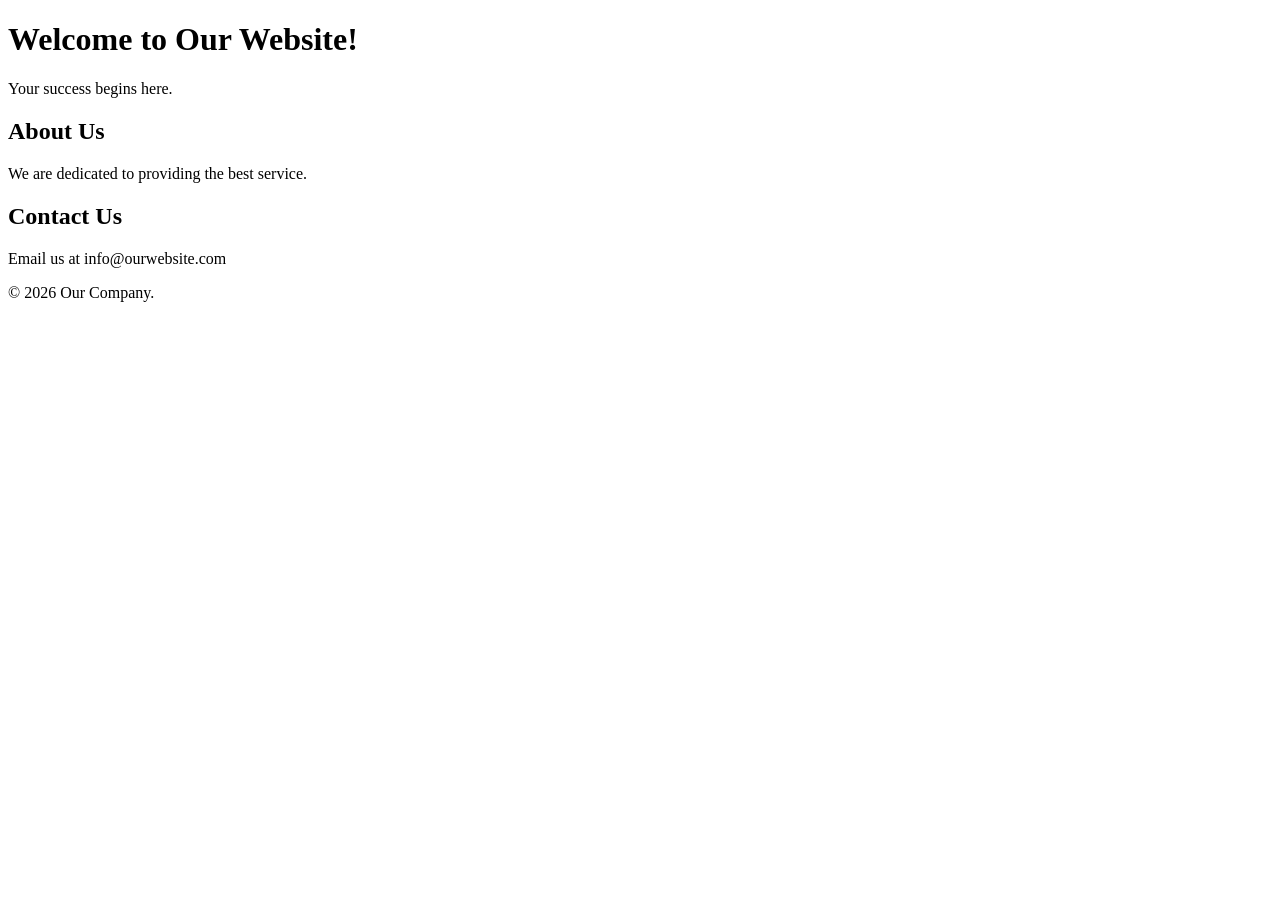
==== index.html @ fb2e0073 "Create index.html for landing page" ====
<!DOCTYPE html>
<html lang="en">
<head>
    <meta charset="UTF-8">
    <meta name="viewport" content="width=device-width, initial-scale=1.0">
    <title>Landing Page</title>
</head>
<body>
    <header>
        <h1>Welcome to Our Website!</h1>
        <p>Your success begins here.</p>
    </header>
    <main>
        <section>
            <h2>About Us</h2>
            <p>We are dedicated to providing the best service.</p>
        </section>
        <section>
            <h2>Contact Us</h2>
            <p>Email us at info@ourwebsite.com</p>
        </section>
    </main>
    <footer>
        <p>&copy; 2026 Our Company.</p>
    </footer>
</body>
</html>
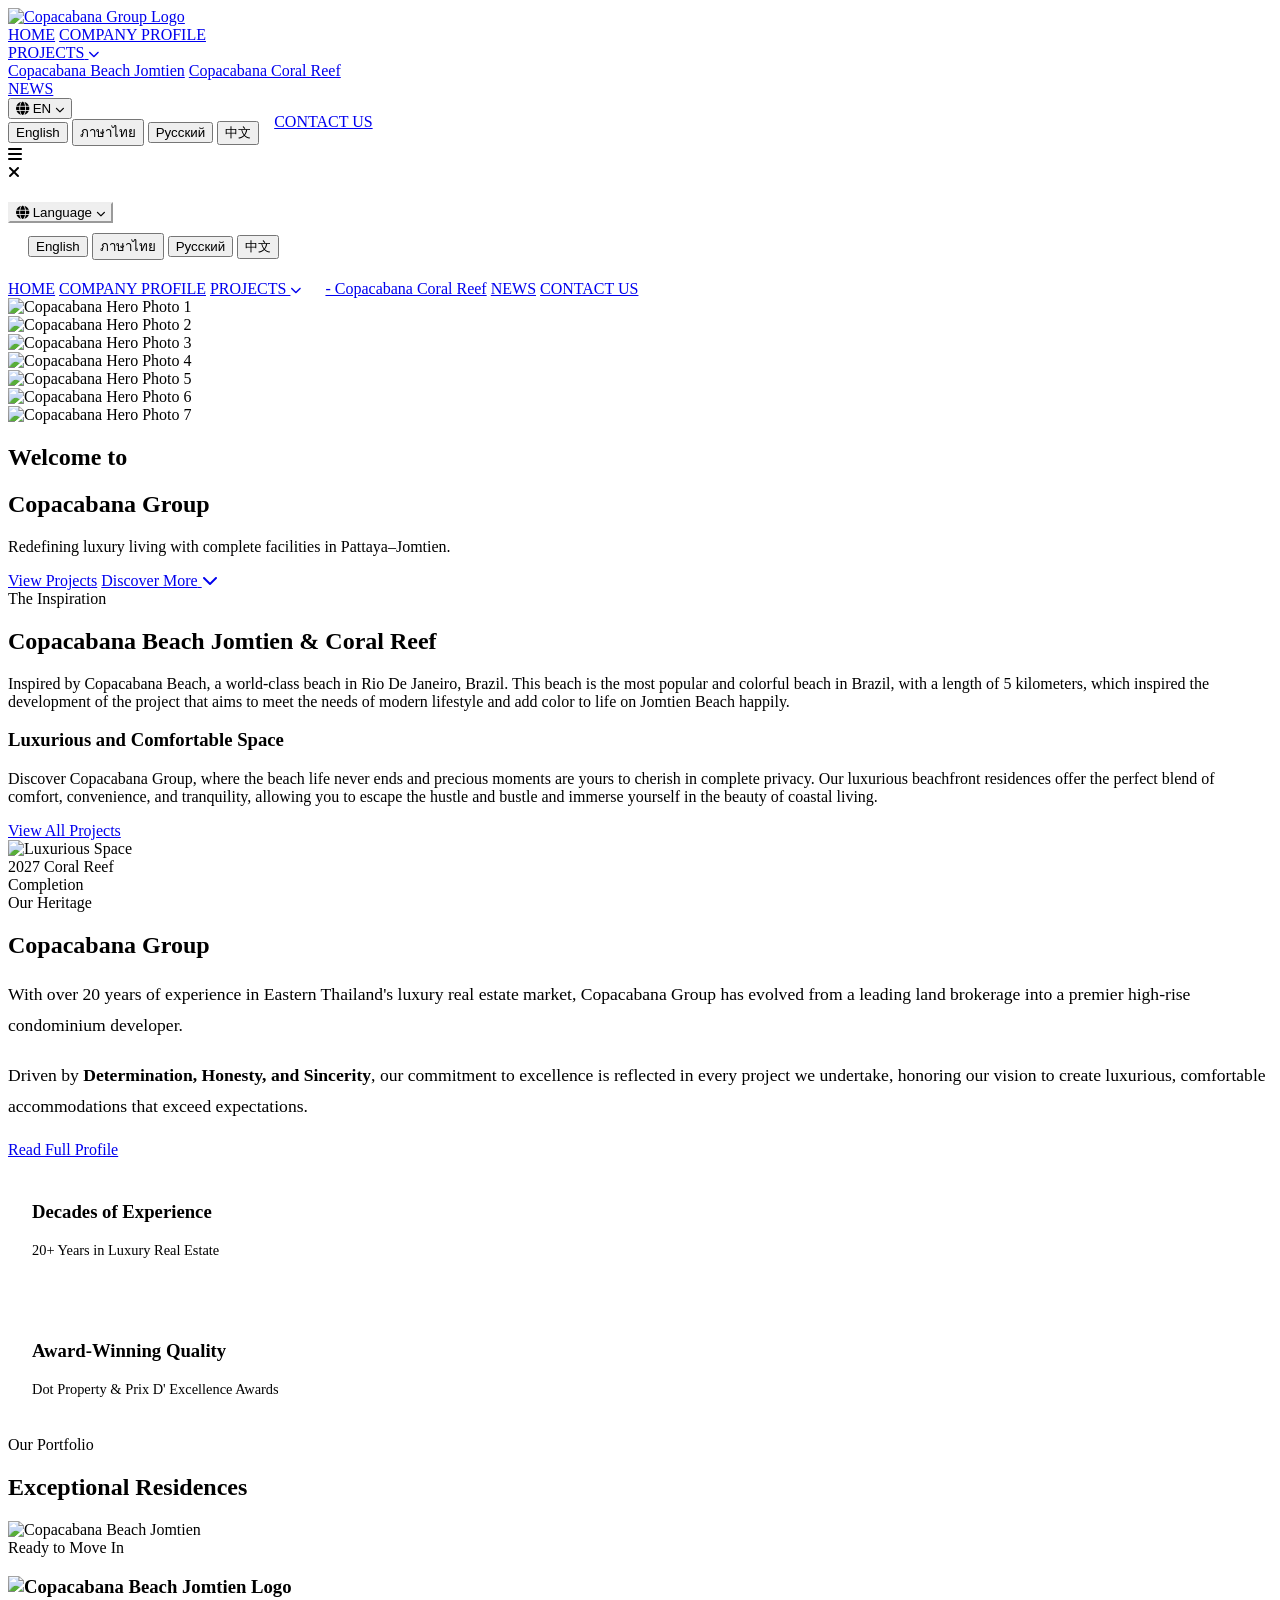
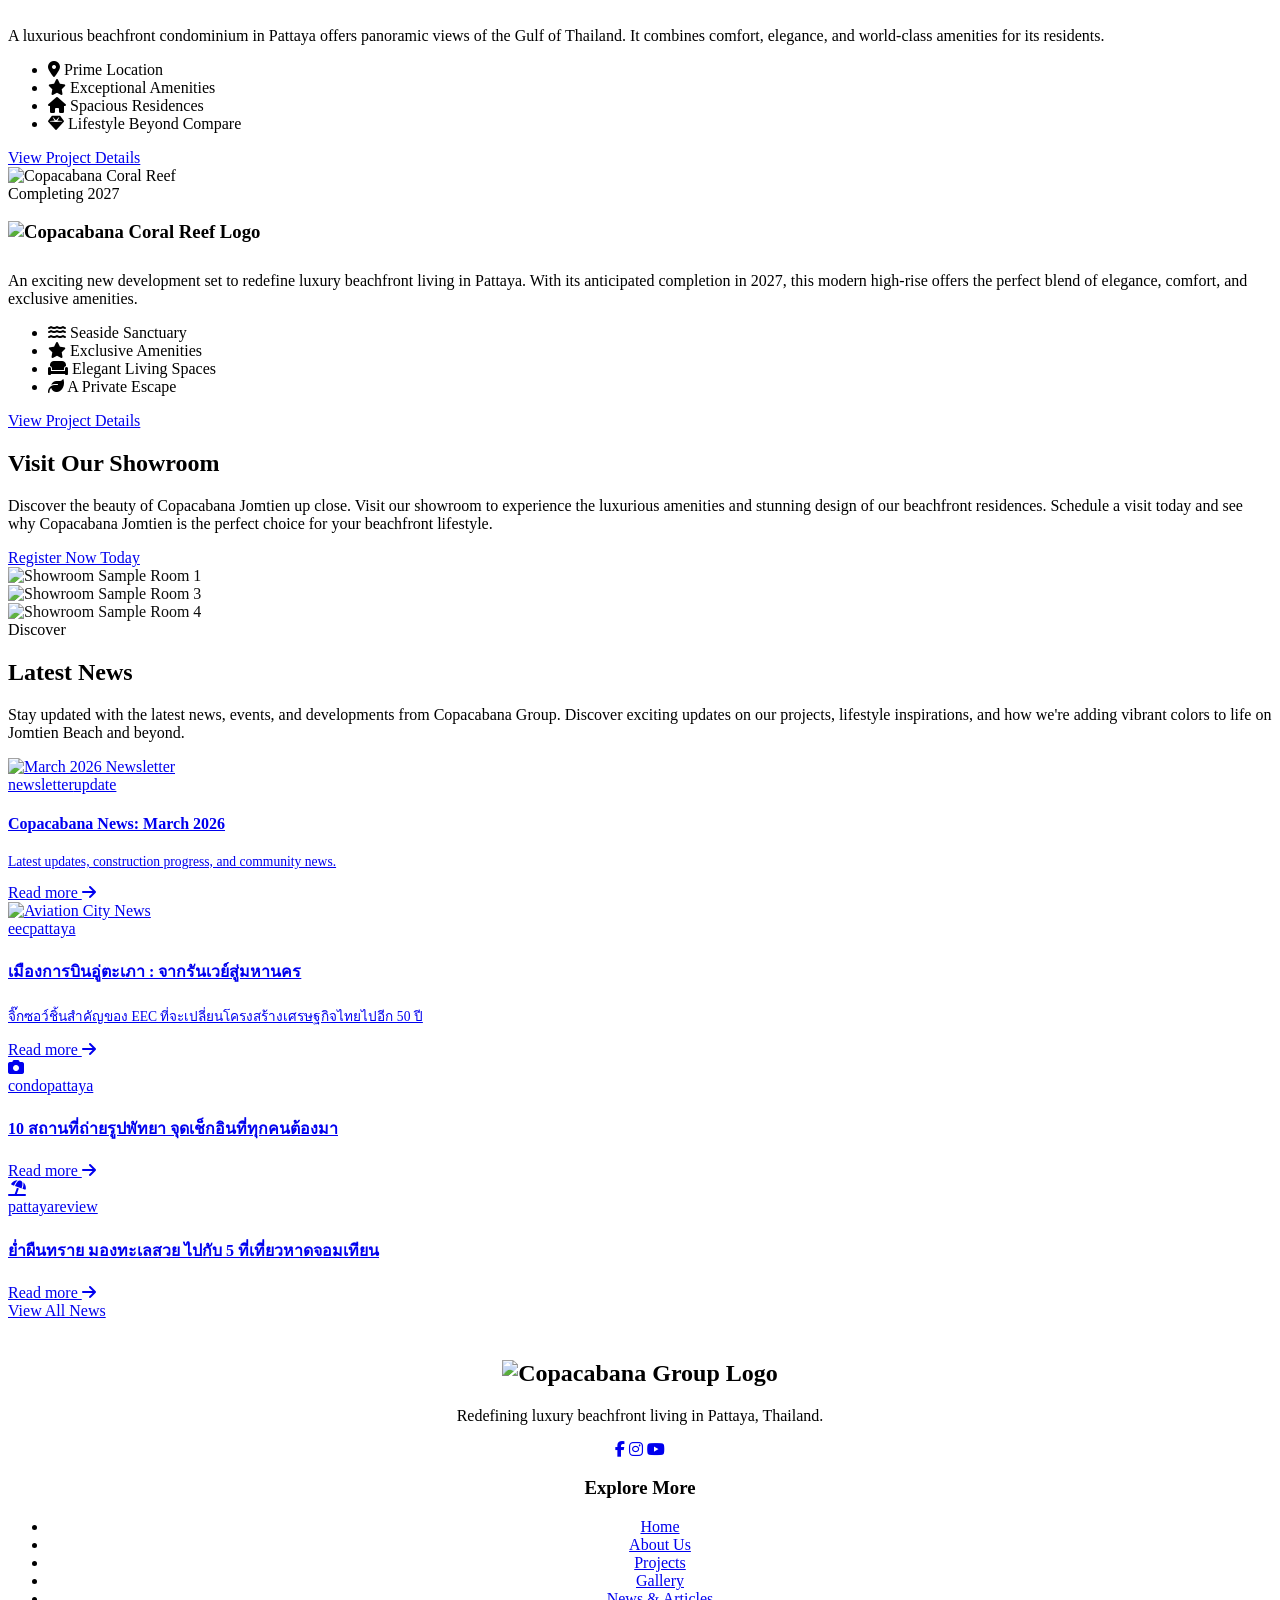
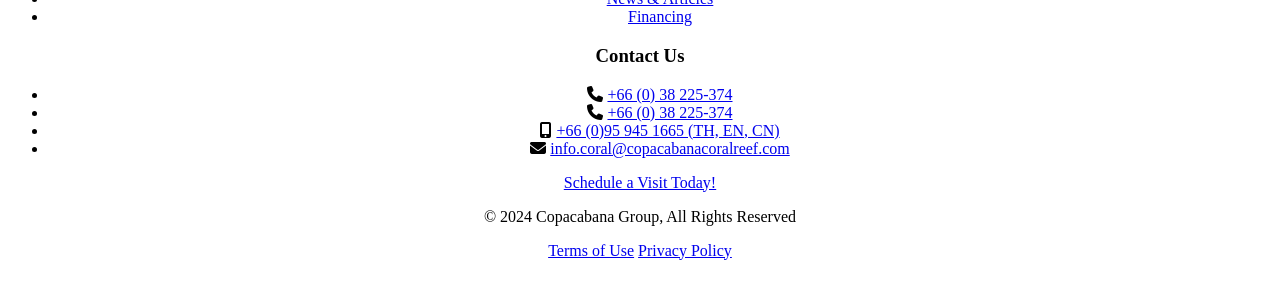
==== commit b7c652f2: "Update index.html" ====
--- a/index.html
+++ b/index.html
@@ -1,27 +1,466 @@
 <!DOCTYPE html>
 <html lang="en">
+
 <head>
     <meta charset="UTF-8">
     <meta name="viewport" content="width=device-width, initial-scale=1.0">
-    <title>Landing Page</title>
+    <title>Welcome to Copacabana Group</title>
+    <meta name="description"
+        content="Welcome to Copacabana Group, the developer behind Copacabana Beach Jomtien & Coral Reef, Pattaya–Jomtien condominiums redefining luxury living with complete facilities.">
+
+    <!-- Google Fonts -->
+    <link rel="preconnect" href="https://fonts.googleapis.com">
+    <link rel="preconnect" href="https://fonts.gstatic.com" crossorigin>
+    <link
+        href="https://fonts.googleapis.com/css2?family=Inter:wght@300;400;500;600&family=Playfair+Display:ital,wght@0,400;0,500;0,600;0,700;1,400&display=swap"
+        rel="stylesheet">
+
+    <!-- Font Awesome for Icons -->
+    <link rel="stylesheet" href="https://cdnjs.cloudflare.com/ajax/libs/font-awesome/6.4.0/css/all.min.css">
+
+    <link rel="stylesheet" href="styles.css">
 </head>
+
 <body>
-    <header>
-        <h1>Welcome to Our Website!</h1>
-        <p>Your success begins here.</p>
-    </header>
-    <main>
-        <section>
-            <h2>About Us</h2>
-            <p>We are dedicated to providing the best service.</p>
-        </section>
-        <section>
-            <h2>Contact Us</h2>
-            <p>Email us at info@ourwebsite.com</p>
-        </section>
-    </main>
-    <footer>
-        <p>&copy; 2026 Our Company.</p>
+
+    <!-- Navigation -->
+    <nav class="navbar" id="navbar">
+        <div class="container nav-container">
+            <a href="index.html" class="logo">
+                <img src="https://i.postimg.cc/pdbFfCwb/226EC476-BACF-4AFF-A104-954B9F9BC2BE.png"
+                    alt="Copacabana Group Logo" style="max-height: 50px;">
+            </a>
+
+            <div class="nav-links" id="nav-links">
+                <a href="#home" class="active" data-i18n="nav_home">HOME</a>
+                <a href="company-profile.html" data-i18n="nav_about">COMPANY PROFILE</a>
+                <div class="dropdown">
+                    <a href="#projects" class="dropbtn"><span data-i18n="nav_projects">PROJECTS</span> <i
+                            class="fas fa-chevron-down" style="font-size: 0.7em;"></i></a>
+                    <div class="dropdown-content">
+                        <a href="#projects">Copacabana Beach Jomtien</a>
+                        <a href="coralreef.html">Copacabana Coral Reef</a>
+                    </div>
+                </div>
+                <a href="#news" data-i18n="nav_news">NEWS</a>
+            </div>
+
+            <div class="nav-actions" style="display: flex; align-items: center; gap: 15px;">
+                <div class="lang-switcher">
+                    <button class="lang-btn" id="lang-btn">
+                        <i class="fas fa-globe"></i> <span id="current-lang">EN</span> <i class="fas fa-chevron-down"
+                            style="font-size: 0.7em;"></i>
+                    </button>
+                    <div class="lang-dropdown" id="lang-dropdown">
+                        <button class="lang-option" data-lang="en">English</button>
+                        <button class="lang-option" data-lang="th">ภาษาไทย</button>
+                        <button class="lang-option" data-lang="ru">Русский</button>
+                        <button class="lang-option" data-lang="zh">中文</button>
+                    </div>
+                </div>
+                <a href="#contact" class="btn btn-outline nav-cta" data-i18n="nav_contact">CONTACT US</a>
+            </div>
+
+            <div class="mobile-menu-btn" id="mobile-menu-btn">
+                <i class="fas fa-bars"></i>
+            </div>
+        </div>
+    </nav>
+
+    <!-- Mobile Menu -->
+    <div class="mobile-nav" id="mobile-nav">
+        <div class="mobile-nav-close" id="mobile-nav-close"><i class="fas fa-times"></i></div>
+        <div class="lang-switcher" style="margin: 20px 0;">
+            <button class="lang-btn" onclick="this.parentElement.classList.toggle('active')"
+                style="color: var(--color-dark); border-color: var(--color-dark);">
+                <i class="fas fa-globe"></i> <span>Language</span> <i class="fas fa-chevron-down"
+                    style="font-size: 0.7em;"></i>
+            </button>
+            <div class="lang-dropdown"
+                style="position: relative; box-shadow: none; margin-top: 10px; padding-left: 20px;">
+                <button class="lang-option" data-lang="en">English</button>
+                <button class="lang-option" data-lang="th">ภาษาไทย</button>
+                <button class="lang-option" data-lang="ru">Русский</button>
+                <button class="lang-option" data-lang="zh">中文</button>
+            </div>
+        </div>
+        <a href="#home" class="mobile-link" data-i18n="nav_home">HOME</a>
+        <a href="company-profile.html" class="mobile-link" data-i18n="nav_about">COMPANY PROFILE</a>
+        <a href="#projects" class="mobile-link">PROJECTS <i class="fas fa-chevron-down"
+                style="font-size: 0.7em;"></i></a>
+        <a href="coralreef.html" class="mobile-link" style="padding-left: 20px; font-size: 1rem;">- Copacabana Coral
+            Reef</a>
+        <a href="#news" class="mobile-link">NEWS</a>
+        <a href="#contact" class="mobile-link text-gold">CONTACT US</a>
+    </div>
+
+    <!-- Hero Section -->
+    <section class="hero" id="home">
+        <div class="hero-bg" id="hero-slider">
+            <div class="hero-slide active">
+                <img src="https://i.postimg.cc/1t8H6HqN/hf_20260126_065917_039a5413_5e3e_4262_a102_73aa17fe1582.jpg"
+                    alt="Copacabana Hero Photo 1">
+            </div>
+            <div class="hero-slide">
+                <img src="https://i.postimg.cc/4drzcHVk/Make_the_building_2k_202601101631_(1).jpg"
+                    alt="Copacabana Hero Photo 2">
+            </div>
+            <div class="hero-slide">
+                <img src="https://i.postimg.cc/vm8wdL5n/hf_20260210_073724_b3d8b1df_11ac_4cb9_b55e_279759fae5fe.jpg"
+                    alt="Copacabana Hero Photo 3">
+            </div>
+            <div class="hero-slide">
+                <img src="https://i.postimg.cc/kMKrcH00/Change_to_the_2k_202512291200.jpg"
+                    alt="Copacabana Hero Photo 4">
+            </div>
+            <div class="hero-slide">
+                <img src="https://i.postimg.cc/DyT9YgFr/Change_to_afternoon_2k_202512291155.jpg"
+                    alt="Copacabana Hero Photo 5">
+            </div>
+            <div class="hero-slide">
+                <img src="https://i.postimg.cc/mr7PhHKR/3363b30c-24f7-4f10-998e-03915113f01b-topaz-sharpen-upscale-2.4x.png"
+                    alt="Copacabana Hero Photo 6">
+            </div>
+            <div class="hero-slide">
+                <img src="https://i.postimg.cc/MTDXm8WF/1595c1f9-80d0-4043-9cec-360d35d9f81d-topaz-upscale-2.3x.png"
+                    alt="Copacabana Hero Photo 7">
+            </div>
+            <div class="hero-overlay"></div>
+        </div>
+        <div class="hero-content">
+            <h2 class="hero-subtitle fade-up" data-i18n="index_hero_welcome">Welcome to</h2>
+            <h1 class="hero-title fade-up delay-1">Copacabana Group</h1>
+            <p class="hero-description fade-up delay-2" data-i18n="index_hero_desc">Redefining luxury living with
+                complete facilities in
+                Pattaya–Jomtien.</p>
+            <div class="hero-actions fade-up delay-3">
+                <a href="#projects" class="btn-primary" data-i18n="index_hero_btn1">View Projects</a>
+                <a href="#about" class="btn-text"><span data-i18n="index_hero_btn2">Discover More</span> <i
+                        class="fas fa-chevron-down"></i></a>
+            </div>
+        </div>
+    </section>
+
+    <!-- About Section -->
+    <section class="about section-padding" id="about">
+        <div class="container">
+            <div class="section-header text-center fade-in">
+                <span class="eyebrow" data-i18n="index_about_eyebrow">The Inspiration</span>
+                <h2 class="section-title" data-i18n="index_about_title">Copacabana Beach Jomtien & Coral Reef</h2>
+                <div class="separator-line"></div>
+                <p class="section-description" data-i18n="index_about_desc">Inspired by Copacabana Beach, a world-class
+                    beach in Rio De Janeiro,
+                    Brazil. This beach is the most popular and colorful beach in Brazil, with a length of 5 kilometers,
+                    which inspired the development of the project that aims to meet the needs of modern lifestyle and
+                    add color to life on Jomtien Beach happily.</p>
+            </div>
+
+            <div class="about-grid">
+                <div class="about-text-content fade-right">
+                    <h3 class="about-heading" data-i18n="index_about_heading">Luxurious and Comfortable Space</h3>
+                    <p data-i18n="index_about_body">Discover Copacabana Group, where the beach life never ends and
+                        precious moments are yours to
+                        cherish in complete privacy. Our luxurious beachfront residences offer the perfect blend of
+                        comfort, convenience, and tranquility, allowing you to escape the hustle and bustle and immerse
+                        yourself in the beauty of coastal living.</p>
+                    <a href="https://copacabanagroup.com/projects" class="btn-outline dark mt-4"
+                        data-i18n="index_about_btn">View All Projects</a>
+                </div>
+                <div class="about-image-wrapper fade-left">
+                    <div class="about-image">
+                        <img src="https://i.postimg.cc/nVSzxspQ/Copy_of_DJI_0267.jpg" alt="Luxurious Space">
+                        <div class="experience-badge">
+                            <span class="number">2027</span>
+                            <span class="text">Coral Reef<br>Completion</span>
+                        </div>
+                    </div>
+                </div>
+            </div>
+        </div>
+    </section>
+
+    <!-- Company Profile Section (Summary) -->
+    <section class="company-profile section-padding bg-light" id="company">
+        <div class="container">
+            <div class="section-header text-center fade-in">
+                <span class="eyebrow" data-i18n="index_company_eyebrow">Our Heritage</span>
+                <h2 class="section-title" data-i18n="index_company_title">Copacabana Group</h2>
+                <div class="separator-line"></div>
+            </div>
+
+            <div class="split-section mt-6 fade-up">
+                <div class="company-text-content">
+                    <p class="text-grey mb-4" style="font-size: 1.1rem; line-height: 1.8;" data-i18n="index_company_p1">
+                        With over 20 years of experience in Eastern Thailand's luxury real estate market, Copacabana
+                        Group has evolved from a leading land brokerage into a premier high-rise condominium developer.
+                    </p>
+                    <p class="text-grey mb-4" style="font-size: 1.1rem; line-height: 1.8;" data-i18n="index_company_p2">
+                        Driven by <strong>Determination, Honesty, and Sincerity</strong>, our commitment to excellence
+                        is reflected in every project we undertake, honoring our vision to create luxurious, comfortable
+                        accommodations that exceed expectations.
+                    </p>
+                    <a href="company-profile.html" class="btn btn-outline" data-i18n="index_company_btn">Read Full
+                        Profile</a>
+                </div>
+                <div class="company-stats text-center">
+                    <div class="profile-grid" style="grid-template-columns: 1fr; gap: 1rem;">
+                        <div class="profile-card" style="padding: 1.5rem;">
+                            <h3 class="mb-2" data-i18n="index_company_stat1_title">Decades of Experience</h3>
+                            <p class="text-grey mb-0" style="font-size: 0.9rem;" data-i18n="index_company_stat1_desc">
+                                20+ Years in Luxury Real Estate</p>
+                        </div>
+                        <div class="profile-card" style="padding: 1.5rem;">
+                            <h3 class="mb-2" data-i18n="index_company_stat2_title">Award-Winning Quality</h3>
+                            <p class="text-grey mb-0" style="font-size: 0.9rem;" data-i18n="index_company_stat2_desc">
+                                Dot Property & Prix D' Excellence
+                                Awards</p>
+                        </div>
+                    </div>
+                </div>
+            </div>
+        </div>
+    </section>
+
+    <!-- Projects Section -->
+    <section class="projects section-padding" id="projects">
+        <div class="container">
+            <div class="section-header fade-in">
+                <span class="eyebrow" data-i18n="index_projects_eyebrow">Our Portfolio</span>
+                <h2 class="section-title" data-i18n="index_projects_title">Exceptional Residences</h2>
+                <div class="separator-line-left"></div>
+            </div>
+
+            <!-- Project 1 -->
+            <div class="project-card reverse fade-up">
+                <div class="project-image">
+                    <img src="https://i.postimg.cc/9QpJpXMW/Copy_of_DSC09069-HDR_copy.jpg"
+                        alt="Copacabana Beach Jomtien">
+                </div>
+                <div class="project-info">
+                    <span class="project-tag" data-i18n="index_p1_tag">Ready to Move In</span>
+                    <h3 class="project-title"><img src="https://i.postimg.cc/m27dPyW1/e9d920df009b1991.png"
+                            alt="Copacabana Beach Jomtien Logo" style="max-height: 50px; margin-bottom: 10px;"></h3>
+                    <p class="project-desc" data-i18n="index_p1_desc">A luxurious beachfront condominium in Pattaya
+                        offers panoramic views of the
+                        Gulf of Thailand. It combines comfort, elegance, and world-class amenities for its residents.
+                    </p>
+                    <ul class="project-features">
+                        <li><i class="fas fa-map-marker-alt"></i> <span data-i18n="feature_location">Prime
+                                Location</span></li>
+                        <li><i class="fas fa-star"></i> <span data-i18n="feature_amenities">Exceptional Amenities</span>
+                        </li>
+                        <li><i class="fas fa-home"></i> <span data-i18n="feature_space">Spacious Residences</span></li>
+                        <li><i class="fas fa-gem"></i> <span data-i18n="feature_lifestyle">Lifestyle Beyond
+                                Compare</span></li>
+                    </ul>
+                    <div class="project-actions">
+                        <a href="https://copacabanagroup.com/projects/copacabana-jomtien/" class="btn-primary"
+                            data-i18n="btn_view_project">View
+                            Project Details</a>
+                    </div>
+                </div>
+            </div>
+
+            <!-- Project 2 -->
+            <div class="project-card fade-up mt-8">
+                <div class="project-image">
+                    <img src="https://i.postimg.cc/DyT9YgFr/Change_to_afternoon_2k_202512291155.jpg"
+                        alt="Copacabana Coral Reef">
+                </div>
+                <div class="project-info">
+                    <span class="project-tag" data-i18n="index_p2_tag">Completing 2027</span>
+                    <h3 class="project-title"><img src="https://i.postimg.cc/R01ZKZrv/new_logo_copa2.png"
+                            alt="Copacabana Coral Reef Logo" style="max-height: 50px; margin-bottom: 10px;"></h3>
+                    <p class="project-desc" data-i18n="index_p2_desc">An exciting new development set to redefine luxury
+                        beachfront living in
+                        Pattaya. With its anticipated completion in 2027, this modern high-rise offers the perfect blend
+                        of elegance, comfort, and exclusive amenities.</p>
+                    <ul class="project-features">
+                        <li><i class="fas fa-water"></i> <span data-i18n="feature_seaside">Seaside Sanctuary</span></li>
+                        <li><i class="fas fa-star"></i> <span data-i18n="feature_exclusive">Exclusive Amenities</span>
+                        </li>
+                        <li><i class="fas fa-couch"></i> <span data-i18n="feature_elegant">Elegant Living Spaces</span>
+                        </li>
+                        <li><i class="fas fa-leaf"></i> <span data-i18n="feature_escape">A Private Escape</span></li>
+                    </ul>
+                    <div class="project-actions">
+                        <a href="https://copacabanagroup.com/projects/copacabana-coralreef/" class="btn-primary"
+                            data-i18n="btn_view_project">View
+                            Project Details</a>
+                    </div>
+                </div>
+            </div>
+        </div>
+    </section>
+
+    <!-- Visit Showroom -->
+    <section class="showroom section-padding">
+        <div class="showroom-bg">
+            <div class="showroom-overlay"></div>
+        </div>
+        <div class="container relative z-10 text-center">
+            <div class="showroom-content fade-up">
+                <h2 class="section-title text-white" data-i18n="index_showroom_title">Visit Our Showroom</h2>
+                <p class="showroom-desc text-white" data-i18n="index_showroom_desc">Discover the beauty of Copacabana
+                    Jomtien up close. Visit our
+                    showroom to experience the luxurious amenities and stunning design of our beachfront residences.
+                    Schedule a visit today and see why Copacabana Jomtien is the perfect choice for your beachfront
+                    lifestyle.</p>
+                <a href="https://copacabanagroup.com/register-now/" class="btn-primary white mt-4"
+                    data-i18n="btn_register_today">Register Now
+                    Today</a>
+            </div>
+
+            <div class="gallery-grid mt-8" style="opacity: 0.95;">
+                <div class="gallery-item fade-up text-left">
+                    <img src="https://i.postimg.cc/4yXDbpJx/IMG_1993.jpg" alt="Showroom Sample Room 1">
+                </div>
+                <div class="gallery-item fade-up delay-1 text-left">
+                    <img src="https://i.postimg.cc/1XPQCLKP/DSC09622_(1).jpg" alt="Showroom Sample Room 3">
+                </div>
+                <div class="gallery-item fade-up delay-2 text-left">
+                    <img src="https://i.postimg.cc/0jBQjKpN/Copy_of_DSC00029_(2).jpg" alt="Showroom Sample Room 4">
+                </div>
+            </div>
+        </div>
+    </section>
+
+    <!-- News Section -->
+    <section class="news section-padding" id="news">
+        <div class="container">
+            <div class="section-header text-center fade-in">
+                <span class="eyebrow" data-i18n="index_news_eyebrow">Discover</span>
+                <h2 class="section-title" data-i18n="index_news_title">Latest News</h2>
+                <div class="separator-line"></div>
+                <p class="section-description" data-i18n="index_news_desc">Stay updated with the latest news, events,
+                    and developments from
+                    Copacabana Group. Discover exciting updates on our projects, lifestyle inspirations, and how we're
+                    adding vibrant colors to life on Jomtien Beach and beyond.</p>
+            </div>
+
+            <div class="news-grid">
+                <!-- News 1 (Latest Newsletter) -->
+                <a href="https://thbho.github.io/CopaNewsMar26.html" class="news-card fade-up">
+                    <div class="news-image">
+                        <img src="https://i.postimg.cc/rsChf7zs/2.png" alt="March 2026 Newsletter">
+                    </div>
+                    <div class="news-content">
+                        <div class="news-tags"><span>newsletter</span><span>update</span></div>
+                        <h4 class="news-title">Copacabana News: March 2026</h4>
+                        <p class="text-grey mb-2" style="font-size: 0.85rem">Latest updates, construction progress, and
+                            community news.</p>
+                        <span class="read-more">Read more <i class="fas fa-arrow-right"></i></span>
+                    </div>
+                </a>
+
+                <!-- News 2 (Aviation City) -->
+                <a href="https://thbho.github.io/UTPCity.html" class="news-card fade-up delay-1">
+                    <div class="news-image">
+                        <img src="https://i.postimg.cc/90VvcZKj/Screenshot_2568-08-06_at_13.23.57-topaz-sharpen-upscale-1.5x-crop.jpg"
+                            alt="Aviation City News">
+                    </div>
+                    <div class="news-content">
+                        <div class="news-tags"><span>eec</span><span>pattaya</span></div>
+                        <h4 class="news-title">เมืองการบินอู่ตะเภา : จากรันเวย์สู่มหานคร</h4>
+                        <p class="text-grey mb-2" style="font-size: 0.85rem">จิ๊กซอว์ชิ้นสำคัญของ EEC
+                            ที่จะเปลี่ยนโครงสร้างเศรษฐกิจไทยไปอีก 50 ปี</p>
+                        <span class="read-more">Read more <i class="fas fa-arrow-right"></i></span>
+                    </div>
+                </a>
+
+                <!-- News 3 -->
+                <a href="https://copacabanagroup.com/en/pattaya-photo-spots-lifestyle-check-in/"
+                    class="news-card fade-up delay-2">
+                    <div class="news-image-placeholder"><i class="fas fa-camera"></i></div>
+                    <div class="news-content">
+                        <div class="news-tags"><span>condo</span><span>pattaya</span></div>
+                        <h4 class="news-title">10 สถานที่ถ่ายรูปพัทยา จุดเช็กอินที่ทุกคนต้องมา</h4>
+                        <span class="read-more">Read more <i class="fas fa-arrow-right"></i></span>
+                    </div>
+                </a>
+
+                <!-- News 4 -->
+                <a href="https://copacabanagroup.com/en/5-jomtien-beach-attractions-lifestyle-living/"
+                    class="news-card fade-up delay-3">
+                    <div class="news-image-placeholder"><i class="fas fa-umbrella-beach"></i></div>
+                    <div class="news-content">
+                        <div class="news-tags"><span>pattaya</span><span>review</span></div>
+                        <h4 class="news-title">ย่ำผืนทราย มองทะเลสวย ไปกับ 5 ที่เที่ยวหาดจอมเทียน</h4>
+                        <span class="read-more">Read more <i class="fas fa-arrow-right"></i></span>
+                    </div>
+                </a>
+            </div>
+
+            <div class="text-center mt-6 fade-up">
+                <a href="https://copacabanagroup.com/news-articles/" class="btn-outline dark"
+                    data-i18n="btn_all_news">View All News</a>
+            </div>
+        </div>
+    </section>
+
+    <!-- Footer -->
+    <footer class="footer" id="contact">
+        <div class="container">
+            <div class="footer-grid">
+                <div class="footer-brand">
+                    <h2 class="logo text-white"><img
+                            src="https://i.postimg.cc/pdbFfCwb/226EC476-BACF-4AFF-A104-954B9F9BC2BE.png"
+                            alt="Copacabana Group Logo" style="max-height: 60px;"></h2>
+                    <p class="mt-4" data-i18n="footer_brand_desc">Redefining luxury beachfront living in Pattaya,
+                        Thailand.</p>
+                    <div class="social-links mt-4">
+                        <a href="#"><i class="fab fa-facebook-f"></i></a>
+                        <a href="#"><i class="fab fa-instagram"></i></a>
+                        <a href="#"><i class="fab fa-youtube"></i></a>
+                    </div>
+                </div>
+
+                <div class="footer-links">
+                    <h3 data-i18n="footer_explore">Explore More</h3>
+                    <ul>
+                        <li><a href="https://copacabanagroup.com/en/" data-i18n="footer_home">Home</a></li>
+                        <li><a href="https://copacabanagroup.com/en/about-us/" data-i18n="footer_about">About Us</a>
+                        </li>
+                        <li><a href="https://copacabanagroup.com/en/projects/" data-i18n="footer_projects">Projects</a>
+                        </li>
+                        <li><a href="https://copacabanagroup.com/en/?page_id=241" data-i18n="footer_gallery">Gallery</a>
+                        </li>
+                        <li><a href="https://copacabanagroup.com/en/news-articles/" data-i18n="footer_news">News &
+                                Articles</a></li>
+                        <li><a href="https://copacabanagroup.com/en/financing/"
+                                data-i18n="footer_financing">Financing</a></li>
+                    </ul>
+                </div>
+
+                <div class="footer-contact">
+                    <h3 data-i18n="footer_contact">Contact Us</h3>
+                    <ul>
+                        <li><i class="fas fa-phone"></i> <a href="tel:+6638225374">+66 (0) 38 225-374</a></li>
+                        <li><i class="fas fa-phone"></i> <a href="tel:+6638225374">+66 (0) 38 225-374</a></li>
+                        <li><i class="fas fa-mobile-alt"></i> <a href="tel:+66959451665">+66 (0)95 945 1665 (TH, EN,
+                                CN)</a></li>
+                        <li><i class="fas fa-envelope"></i> <a
+                                href="mailto:info.coral@copacabanacoralreef.com">info.coral@copacabanacoralreef.com</a>
+                        </li>
+                    </ul>
+                    <a href="https://copacabanagroup.com/register-now" class="btn-outline mt-4"
+                        data-i18n="footer_btn_visit">Schedule a Visit
+                        Today!</a>
+                </div>
+            </div>
+
+            <div class="footer-bottom">
+                <p>&copy; 2024 Copacabana Group, All Rights Reserved</p>
+                <div class="footer-legal">
+                    <a href="https://copacabanagroup.com/terms-condition/" data-i18n="footer_terms">Terms of Use</a>
+                    <a href="https://copacabanagroup.com/terms-condition/" data-i18n="footer_privacy">Privacy Policy</a>
+                </div>
+            </div>
+        </div>
     </footer>
+
+    <script src="translations.js"></script>
+    <script src="script.js"></script>
 </body>
-</html>+
+</html>
--- a/styles.css
+++ b/styles.css
@@ -0,0 +1,34 @@
+.landing-page {
+    background-color: #f4f4f4;
+    color: #333;
+    font-family: 'Arial', sans-serif;
+    padding: 20px;
+}
+
+.header {
+    text-align: center;
+    padding: 50px 0;
+}
+
+.header h1 {
+    font-size: 2.5em;
+    margin: 0;
+}
+
+.button {
+    background-color: #008cba;
+    color: white;
+    border: none;
+    padding: 15px 30px;
+    text-align: center;
+    text-decoration: none;
+    display: inline-block;
+    font-size: 16px;
+    margin: 4px 2px;
+    cursor: pointer;
+}
+
+.footer {
+    text-align: center;
+    padding: 20px 0;
+}
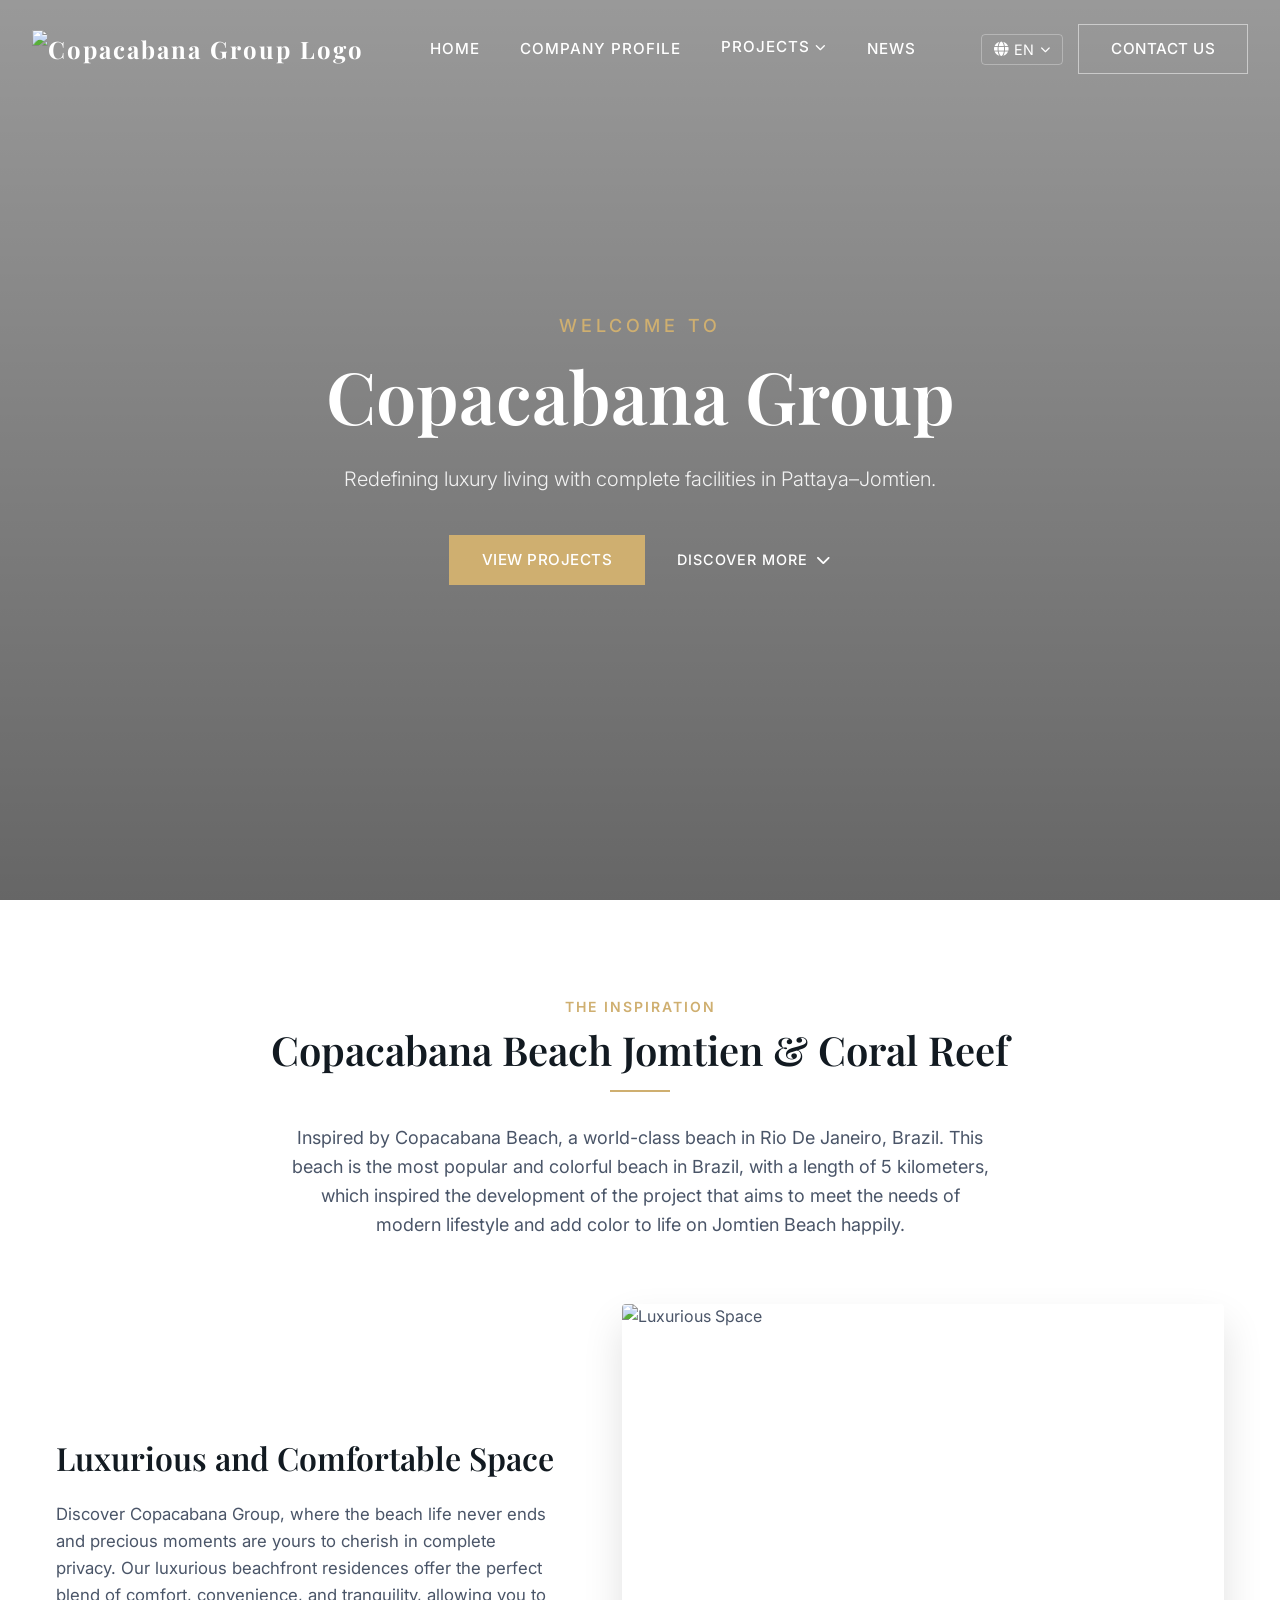
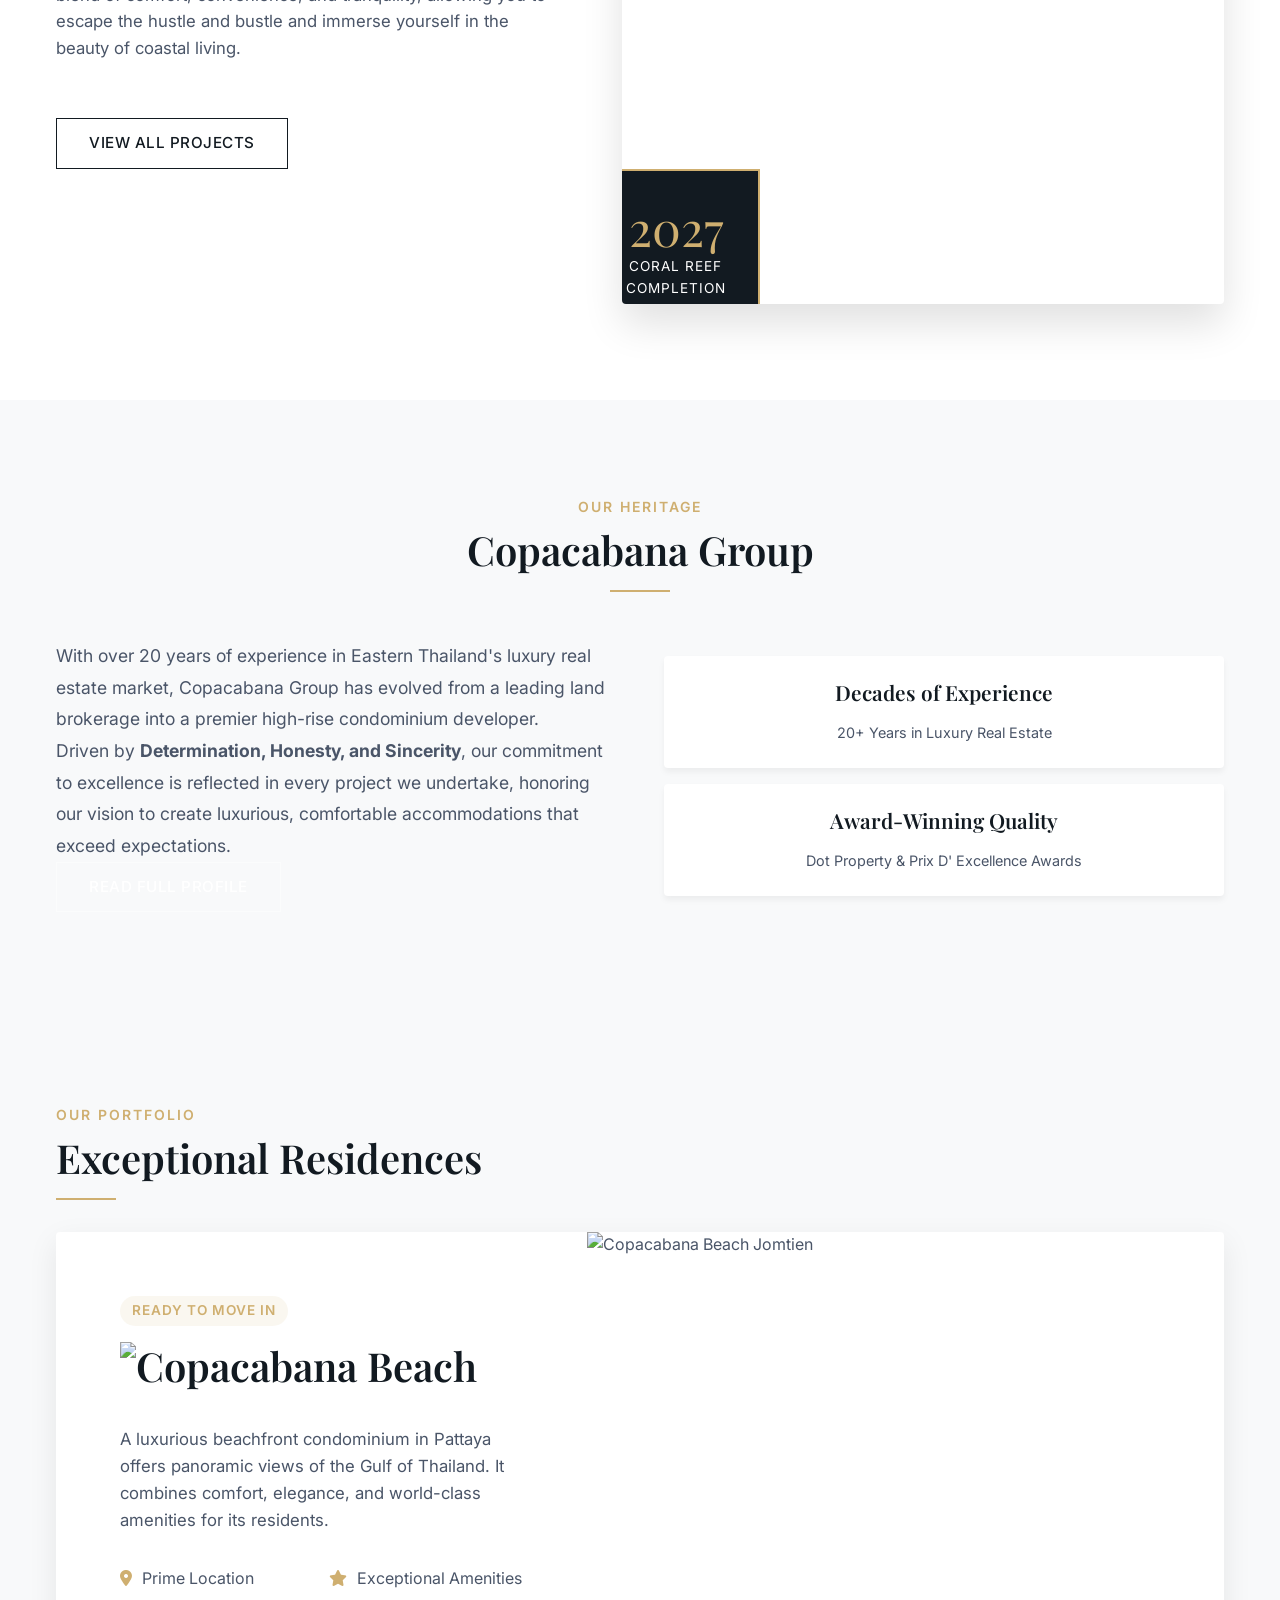
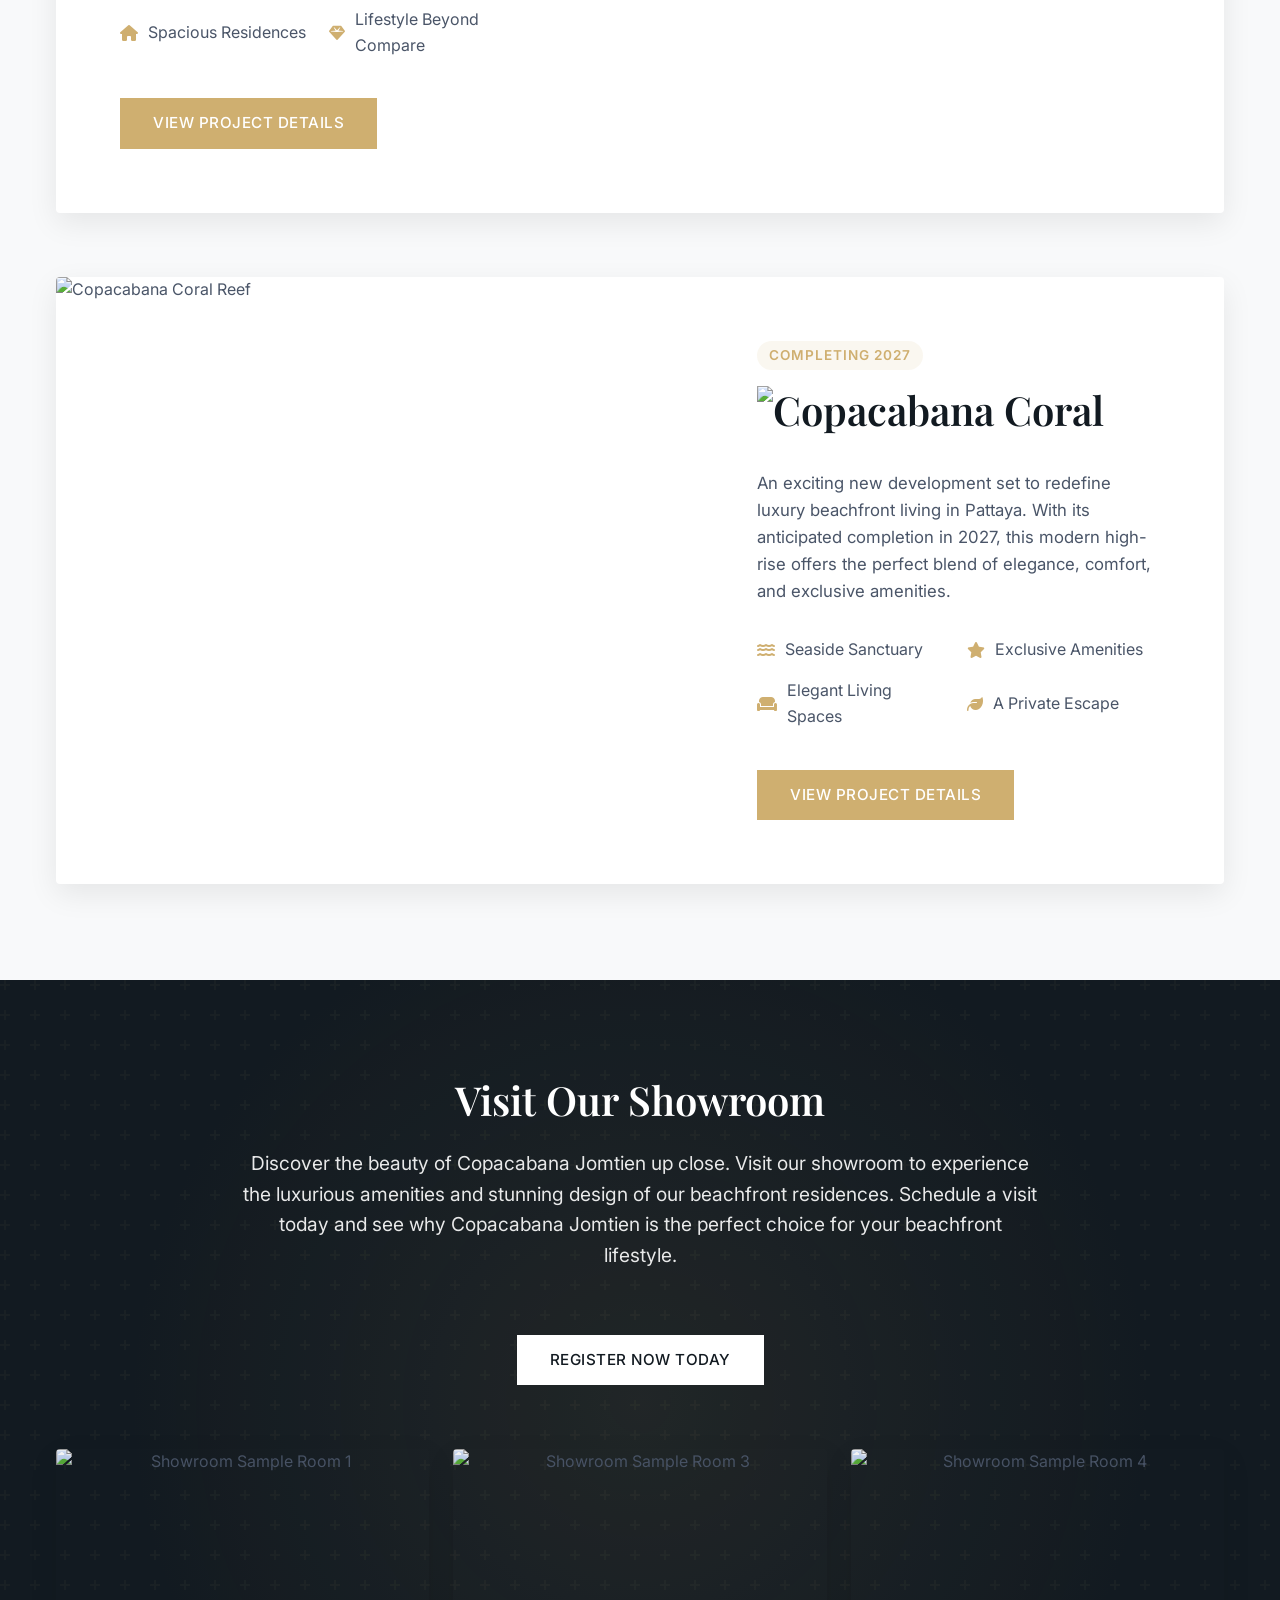
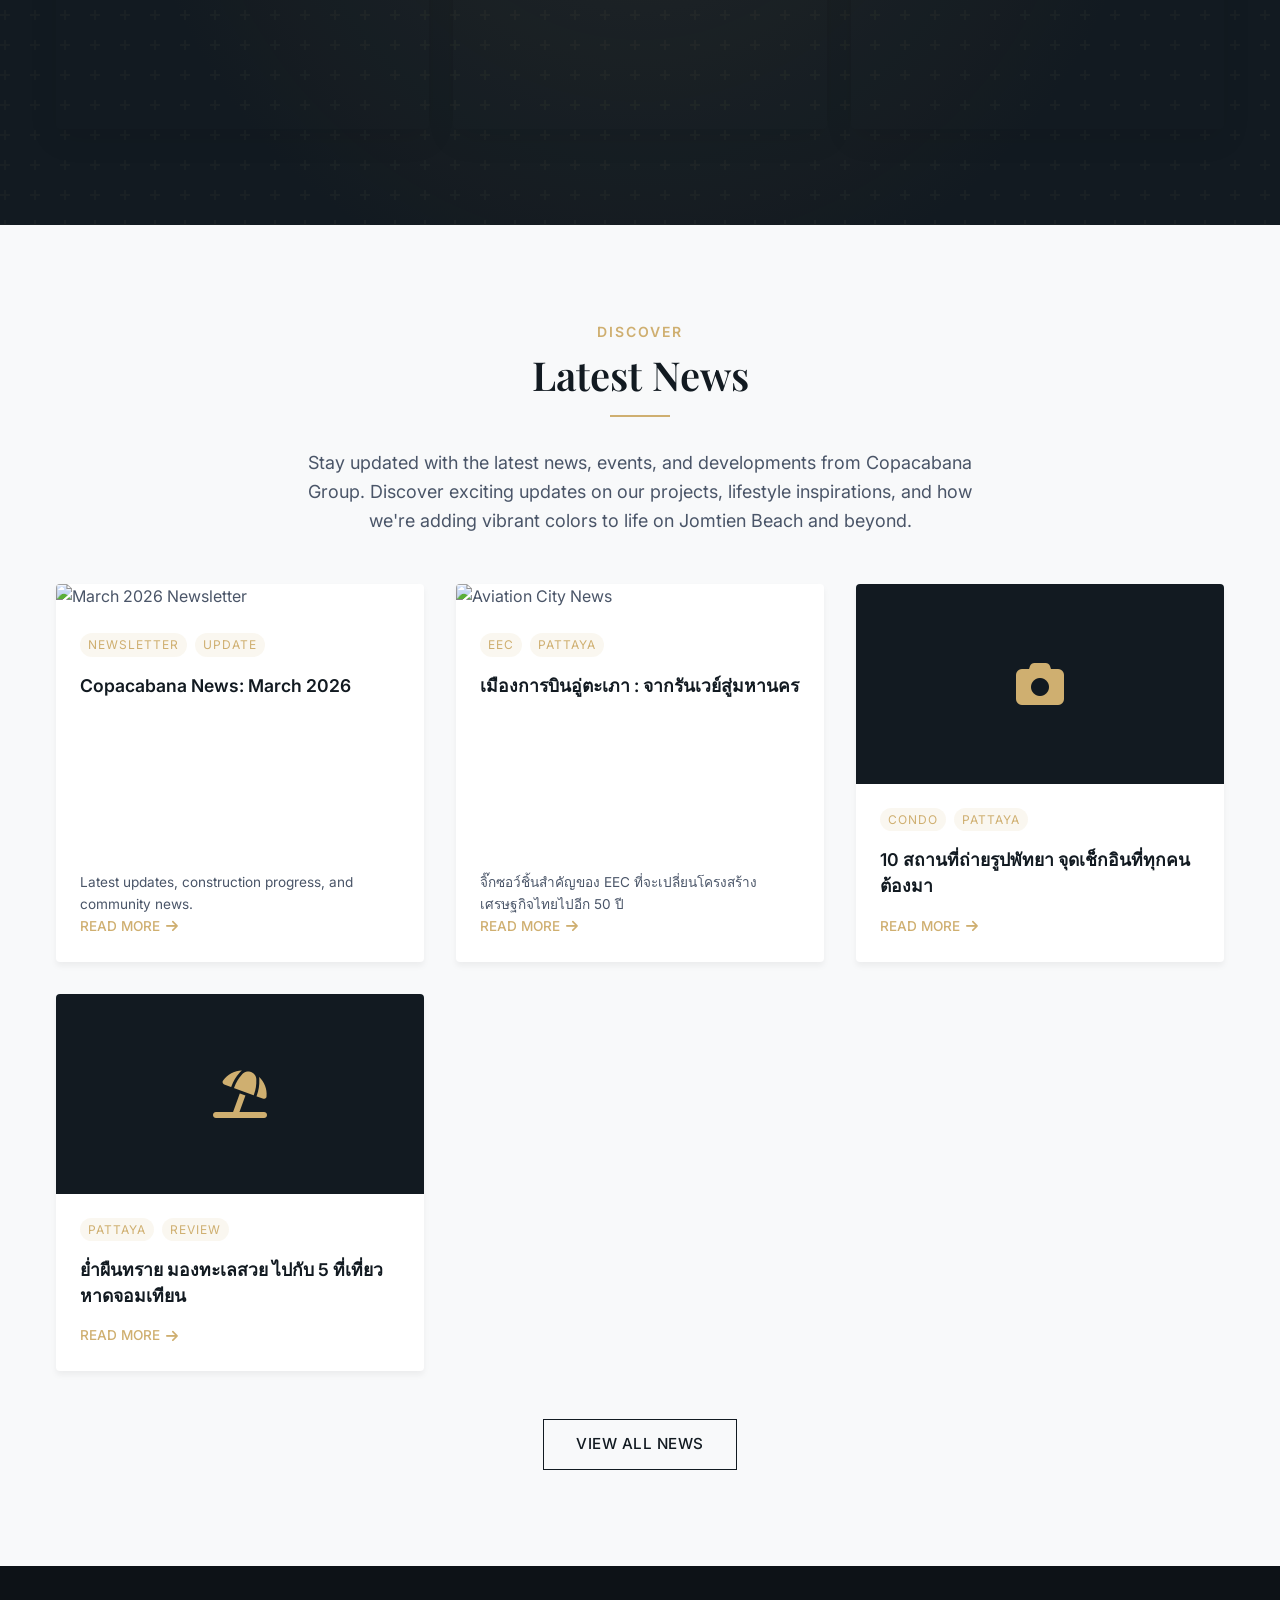
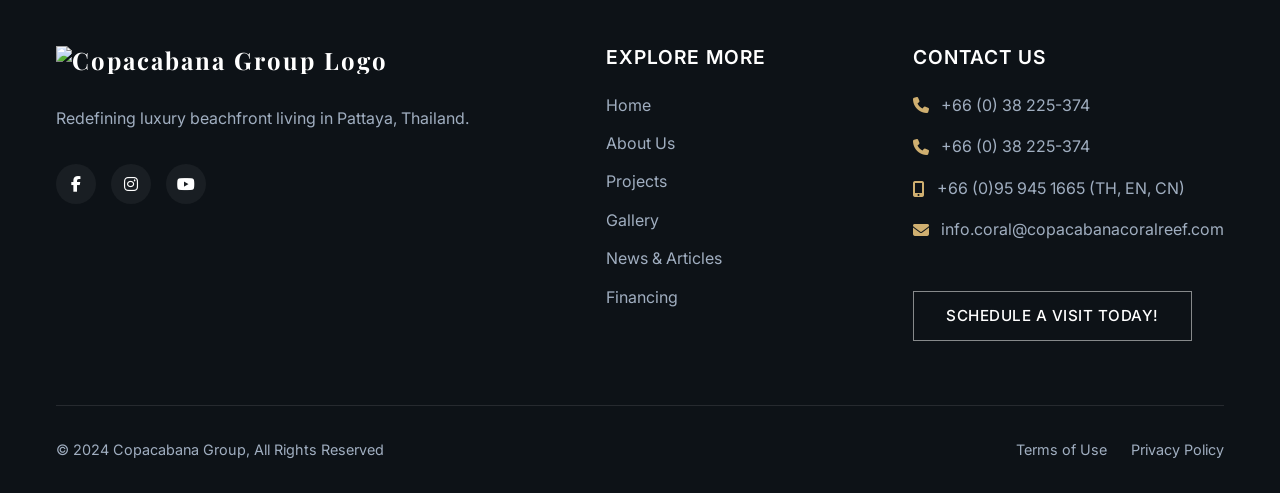
==== commit c71c4091: "Update index.html" ====
--- a/index.html
+++ b/index.html
@@ -18,7 +18,1702 @@
     <!-- Font Awesome for Icons -->
     <link rel="stylesheet" href="https://cdnjs.cloudflare.com/ajax/libs/font-awesome/6.4.0/css/all.min.css">
 
-    <link rel="stylesheet" href="styles.css">
+    <style>
+/* ==========================================================================
+   CSS Variables & Tokens
+   ========================================================================== */
+:root {
+    /* Colors */
+    --color-primary: #CFAF70;
+    /* Elegant Gold */
+    --color-primary-dark: #b0915add;
+    --color-dark: #121A21;
+    /* Deep Navy/Charcoal */
+    --color-darker: #0d1217;
+    --color-light: #F8F9FA;
+    --color-white: #FFFFFF;
+    --color-text: #4A5568;
+    --color-text-light: #A0AEC0;
+
+    /* Typography */
+    --font-heading: 'Playfair Display', serif;
+    --font-body: 'Inter', sans-serif;
+
+    /* Spacing */
+    --spacing-xs: 0.5rem;
+    --spacing-sm: 1rem;
+    --spacing-md: 2rem;
+    --spacing-lg: 4rem;
+    --spacing-xl: 6rem;
+
+    /* Transitions & Shadows */
+    --transition-fast: 0.3s ease;
+    --transition-slow: 0.6s cubic-bezier(0.16, 1, 0.3, 1);
+    --shadow-sm: 0 4px 6px rgba(0, 0, 0, 0.05);
+    --shadow-md: 0 10px 30px rgba(0, 0, 0, 0.08);
+    --shadow-lg: 0 20px 40px rgba(0, 0, 0, 0.12);
+}
+
+/* ==========================================================================
+   Reset & Base Styles
+   ========================================================================== */
+* {
+    margin: 0;
+    padding: 0;
+    box-sizing: border-box;
+}
+
+html {
+    scroll-behavior: smooth;
+    font-size: 16px;
+}
+
+body {
+    font-family: var(--font-body);
+    color: var(--color-text);
+    background-color: var(--color-white);
+    line-height: 1.6;
+    overflow-x: hidden;
+}
+
+h1,
+h2,
+h3,
+h4,
+h5,
+h6 {
+    font-family: var(--font-heading);
+    color: var(--color-dark);
+    font-weight: 600;
+    line-height: 1.2;
+}
+
+a {
+    text-decoration: none;
+    color: inherit;
+    transition: var(--transition-fast);
+}
+
+ul {
+    list-style: none;
+}
+
+img {
+    max-width: 100%;
+    height: auto;
+    display: block;
+}
+
+.container {
+    width: 100%;
+    max-width: 1200px;
+    margin: 0 auto;
+    padding: 0 var(--spacing-sm);
+}
+
+.section-padding {
+    padding: var(--spacing-xl) 0;
+}
+
+.text-center {
+    text-align: center;
+}
+
+.text-white {
+    color: var(--color-white) !important;
+}
+
+.text-gold {
+    color: var(--color-primary) !important;
+}
+
+.mt-4 {
+    margin-top: var(--spacing-md);
+}
+
+.mt-6 {
+    margin-top: 3rem;
+}
+
+.mt-8 {
+    margin-top: var(--spacing-lg);
+}
+
+.relative {
+    position: relative;
+}
+
+.z-10 {
+    z-index: 10;
+}
+
+/* ==========================================================================
+   Typography Utilities
+   ========================================================================== */
+.section-title {
+    font-size: 2.5rem;
+    margin-bottom: var(--spacing-sm);
+}
+
+.eyebrow {
+    font-family: var(--font-body);
+    text-transform: uppercase;
+    letter-spacing: 2px;
+    font-size: 0.875rem;
+    color: var(--color-primary);
+    display: block;
+    margin-bottom: var(--spacing-xs);
+    font-weight: 600;
+}
+
+.section-description {
+    max-width: 700px;
+    margin: 0 auto;
+    color: var(--color-text);
+    font-size: 1.125rem;
+}
+
+/* ==========================================================================
+   Language Switcher
+   ========================================================================== */
+.lang-switcher {
+    position: relative;
+    display: inline-block;
+}
+
+.lang-btn {
+    background: none;
+    border: 1px solid rgba(255, 255, 255, 0.3);
+    color: var(--color-white);
+    padding: 6px 12px;
+    border-radius: 4px;
+    cursor: pointer;
+    font-family: var(--font-body);
+    font-size: 0.9rem;
+    display: flex;
+    align-items: center;
+    gap: 6px;
+    transition: var(--transition-fast);
+}
+
+.lang-btn:hover {
+    border-color: var(--color-primary);
+    color: var(--color-primary);
+}
+
+.lang-dropdown {
+    position: absolute;
+    top: 100%;
+    right: 0;
+    margin-top: 8px;
+    background: var(--color-white);
+    border-radius: 4px;
+    box-shadow: var(--shadow-md);
+    min-width: 120px;
+    opacity: 0;
+    visibility: hidden;
+    transform: translateY(-10px);
+    transition: all 0.3s ease;
+    z-index: 100;
+}
+
+.lang-switcher.active .lang-dropdown {
+    opacity: 1;
+    visibility: visible;
+    transform: translateY(0);
+}
+
+.lang-option {
+    display: block;
+    width: 100%;
+    text-align: left;
+    padding: 10px 16px;
+    background: none;
+    border: none;
+    font-family: var(--font-body);
+    font-size: 0.9rem;
+    color: var(--color-dark);
+    cursor: pointer;
+    transition: var(--transition-fast);
+}
+
+.lang-option:hover,
+.lang-option.active {
+    background: var(--color-light);
+    color: var(--color-primary);
+}
+
+/* Adjustments for sticky nav */
+.navbar.scrolled .lang-btn {
+    color: var(--color-dark);
+    border-color: rgba(0, 0, 0, 0.1);
+}
+
+.navbar.scrolled .lang-btn:hover {
+    color: var(--color-primary);
+    border-color: var(--color-primary);
+}
+
+/* Adjustments for Coral Reef dark nav */
+.coral-nav .lang-btn {
+    color: var(--color-dark);
+    border-color: rgba(0, 0, 0, 0.1);
+}
+
+/* End Language Switcher */
+
+.separator-line {
+    width: 60px;
+    height: 2px;
+    background-color: var(--color-primary);
+    margin: var(--spacing-sm) auto var(--spacing-md);
+}
+
+.separator-line-left {
+    width: 60px;
+    height: 2px;
+    background-color: var(--color-primary);
+    margin: var(--spacing-sm) 0 var(--spacing-md);
+}
+
+/* ==========================================================================
+   Buttons
+   ========================================================================== */
+.btn-primary,
+.btn-outline {
+    display: inline-block;
+    padding: 12px 32px;
+    font-family: var(--font-body);
+    font-weight: 500;
+    font-size: 0.95rem;
+    letter-spacing: 0.5px;
+    border-radius: 0;
+    transition: var(--transition-fast);
+    cursor: pointer;
+    text-transform: uppercase;
+}
+
+.btn-primary {
+    background-color: var(--color-primary);
+    color: var(--color-white);
+    border: 1px solid var(--color-primary);
+}
+
+.btn-primary:hover {
+    background-color: transparent;
+    color: var(--color-primary);
+}
+
+.btn-primary.white {
+    background-color: var(--color-white);
+    color: var(--color-dark);
+    border-color: var(--color-white);
+}
+
+.btn-primary.white:hover {
+    background-color: transparent;
+    color: var(--color-white);
+}
+
+.btn-outline {
+    background-color: transparent;
+    border: 1px solid rgba(255, 255, 255, 0.5);
+    color: var(--color-white);
+}
+
+.btn-outline:hover {
+    background-color: var(--color-white);
+    color: var(--color-dark);
+}
+
+.btn-outline.dark {
+    border-color: var(--color-dark);
+    color: var(--color-dark);
+}
+
+.btn-outline.dark:hover {
+    background-color: var(--color-dark);
+    color: var(--color-white);
+}
+
+.btn-text {
+    display: inline-flex;
+    align-items: center;
+    gap: 8px;
+    color: var(--color-white);
+    font-weight: 500;
+    text-transform: uppercase;
+    letter-spacing: 1px;
+    font-size: 0.9rem;
+    position: relative;
+}
+
+.btn-text::after {
+    content: '';
+    position: absolute;
+    bottom: -4px;
+    left: 0;
+    width: 100%;
+    height: 1px;
+    background-color: currentColor;
+    transform: scaleX(0);
+    transform-origin: right;
+    transition: transform var(--transition-fast);
+}
+
+.btn-text:hover::after {
+    transform: scaleX(1);
+    transform-origin: left;
+}
+
+/* ==========================================================================
+   Navigation
+   ========================================================================== */
+.navbar {
+    position: fixed;
+    top: 0;
+    left: 0;
+    width: 100%;
+    z-index: 1000;
+    padding: 24px 0;
+    transition: all var(--transition-slow);
+}
+
+.navbar.scrolled {
+    background-color: var(--color-darker);
+    padding: 16px 0;
+    box-shadow: 0 4px 20px rgba(0, 0, 0, 0.1);
+}
+
+.nav-container {
+    max-width: 1400px;
+    margin: 0 auto;
+    padding: 0 var(--spacing-md);
+    display: flex;
+    justify-content: space-between;
+    align-items: center;
+}
+
+.logo {
+    font-family: var(--font-heading);
+    font-size: 1.5rem;
+    font-weight: 700;
+    color: var(--color-white);
+    letter-spacing: 2px;
+}
+
+.logo .group-text {
+    font-weight: 400;
+    font-family: var(--font-body);
+    font-size: 1rem;
+    letter-spacing: 4px;
+}
+
+.nav-links {
+    display: flex;
+    align-items: center;
+    gap: 2.5rem;
+}
+
+.nav-links a:not(.btn-outline) {
+    color: var(--color-white);
+    font-size: 0.95rem;
+    font-weight: 500;
+    text-transform: uppercase;
+    letter-spacing: 1px;
+    position: relative;
+}
+
+.nav-links a:not(.btn-outline)::after {
+    content: '';
+    position: absolute;
+    bottom: -4px;
+    left: 0;
+    width: 100%;
+    height: 1px;
+    background-color: var(--color-primary);
+    transform: scaleX(0);
+    transition: transform var(--transition-fast);
+}
+
+.nav-links a:not(.btn-outline):hover::after {
+    transform: scaleX(1);
+}
+
+.mobile-menu-btn {
+    display: none;
+    color: var(--color-white);
+    font-size: 1.5rem;
+    cursor: pointer;
+}
+
+.mobile-nav {
+    position: fixed;
+    top: 0;
+    right: -100%;
+    width: 300px;
+    height: 100vh;
+    background-color: var(--color-darker);
+    z-index: 1001;
+    display: flex;
+    flex-direction: column;
+    padding: 80px 40px;
+    transition: right var(--transition-slow);
+    box-shadow: -10px 0 30px rgba(0, 0, 0, 0.5);
+}
+
+.mobile-nav.active {
+    right: 0;
+}
+
+.mobile-nav-close {
+    position: absolute;
+    top: 30px;
+    right: 30px;
+    color: var(--color-white);
+    font-size: 1.5rem;
+    cursor: pointer;
+}
+
+.mobile-link {
+    color: var(--color-white);
+    font-size: 1.25rem;
+    margin-bottom: 24px;
+    text-transform: uppercase;
+    letter-spacing: 1px;
+    border-bottom: 1px solid rgba(255, 255, 255, 0.1);
+    padding-bottom: 12px;
+}
+
+.mobile-link:last-child {
+    border-bottom: none;
+    color: var(--color-primary);
+    margin-top: auto;
+}
+
+/* ==========================================================================
+   Hero Section
+   ========================================================================== */
+.hero {
+    position: relative;
+    height: 100vh;
+    min-height: 600px;
+    display: flex;
+    align-items: center;
+    justify-content: center;
+    text-align: center;
+    color: var(--color-white);
+}
+
+.hero-bg {
+    position: absolute;
+    top: 0;
+    left: 0;
+    width: 100%;
+    height: 100%;
+    z-index: -1;
+    overflow: hidden;
+}
+
+
+
+.hero-slide {
+    position: absolute;
+    top: 0;
+    left: 0;
+    width: 100%;
+    height: 100%;
+    opacity: 0;
+    transition: opacity 1.5s ease-in-out;
+    z-index: 0;
+}
+
+.hero-slide.active {
+    opacity: 1;
+}
+
+.hero-slide img {
+    width: 100%;
+    height: 100%;
+    object-fit: cover;
+    object-position: center;
+    transform: scale(1.05);
+    /* Slight zoom for premium feel */
+}
+
+.hero-overlay {
+    position: absolute;
+    top: 0;
+    left: 0;
+    width: 100%;
+    height: 100%;
+    background: linear-gradient(to bottom, rgba(0, 0, 0, 0.4) 0%, rgba(0, 0, 0, 0.6) 100%);
+}
+
+.hero-content {
+    max-width: 800px;
+    padding: 0 20px;
+    z-index: 1;
+}
+
+.hero-subtitle {
+    font-family: var(--font-body);
+    font-size: 1.125rem;
+    text-transform: uppercase;
+    letter-spacing: 4px;
+    margin-bottom: 1rem;
+    color: var(--color-primary);
+    font-weight: 500;
+}
+
+.hero-title {
+    font-size: 4.5rem;
+    margin-bottom: 1.5rem;
+    color: var(--color-white);
+}
+
+.hero-description {
+    font-size: 1.25rem;
+    font-weight: 300;
+    margin-bottom: 2.5rem;
+    color: rgba(255, 255, 255, 0.9);
+}
+
+.hero-actions {
+    display: flex;
+    align-items: center;
+    justify-content: center;
+    gap: 2rem;
+}
+
+/* ==========================================================================
+   About Section
+   ========================================================================== */
+.about {
+    background-color: var(--color-white);
+}
+
+.about-grid {
+    display: grid;
+    grid-template-columns: 1fr 1.2fr;
+    gap: 4rem;
+    align-items: center;
+    margin-top: var(--spacing-lg);
+}
+
+.about-heading {
+    font-size: 2rem;
+    margin-bottom: 1.5rem;
+}
+
+.about-text-content p {
+    font-size: 1.05rem;
+    color: var(--color-text);
+    margin-bottom: 1.5rem;
+}
+
+.about-image-wrapper {
+    position: relative;
+}
+
+.about-image {
+    position: relative;
+    border-radius: 4px;
+    overflow: hidden;
+    box-shadow: var(--shadow-lg);
+}
+
+.about-image img {
+    width: 100%;
+    height: 600px;
+    object-fit: cover;
+    transition: transform var(--transition-slow);
+}
+
+.about-image:hover img {
+    transform: scale(1.03);
+}
+
+.experience-badge {
+    position: absolute;
+    bottom: -30px;
+    left: -30px;
+    background-color: var(--color-dark);
+    color: var(--color-white);
+    padding: 2rem;
+    display: flex;
+    flex-direction: column;
+    align-items: center;
+    justify-content: center;
+    border: 2px solid var(--color-primary);
+    z-index: 2;
+}
+
+.experience-badge .number {
+    font-family: var(--font-heading);
+    font-size: 3rem;
+    line-height: 1;
+    color: var(--color-primary);
+}
+
+.experience-badge .text {
+    text-transform: uppercase;
+    letter-spacing: 1px;
+    font-size: 0.85rem;
+    text-align: center;
+    margin-top: 5px;
+}
+
+/* ==========================================================================
+   Projects Section
+   ========================================================================== */
+.projects {
+    background-color: var(--color-light);
+}
+
+.project-card {
+    display: grid;
+    grid-template-columns: 1.2fr 1fr;
+    background-color: var(--color-white);
+    box-shadow: var(--shadow-md);
+    overflow: hidden;
+    border-radius: 4px;
+}
+
+.project-card.reverse {
+    grid-template-columns: 1fr 1.2fr;
+}
+
+.project-image {
+    position: relative;
+    overflow: hidden;
+    height: 100%;
+    min-height: 400px;
+}
+
+.project-image img {
+    position: absolute;
+    top: 0;
+    left: 0;
+    width: 100%;
+    height: 100%;
+    object-fit: cover;
+    transition: transform var(--transition-slow);
+}
+
+.project-card:hover .project-image img {
+    transform: scale(1.05);
+}
+
+.project-info {
+    padding: 4rem;
+    display: flex;
+    flex-direction: column;
+    justify-content: center;
+}
+
+.project-card.reverse .project-info {
+    order: -1;
+}
+
+.project-tag {
+    display: inline-block;
+    background-color: rgba(207, 175, 112, 0.1);
+    color: var(--color-primary);
+    padding: 4px 12px;
+    border-radius: 20px;
+    font-size: 0.85rem;
+    text-transform: uppercase;
+    letter-spacing: 1px;
+    font-weight: 600;
+    margin-bottom: 1rem;
+    align-self: flex-start;
+}
+
+.project-title {
+    font-size: 2.5rem;
+    margin-bottom: 1.5rem;
+}
+
+.project-desc {
+    margin-bottom: 2rem;
+    font-size: 1.05rem;
+}
+
+.project-features {
+    display: grid;
+    grid-template-columns: 1fr 1fr;
+    gap: 1rem;
+    margin-bottom: 2.5rem;
+}
+
+.project-features li {
+    display: flex;
+    align-items: center;
+    gap: 10px;
+    color: var(--color-text);
+}
+
+.project-features i {
+    color: var(--color-primary);
+}
+
+/* ==========================================================================
+   Showroom CTA
+   ========================================================================== */
+.showroom {
+    position: relative;
+    padding: 6rem 0;
+}
+
+.showroom-bg {
+    position: absolute;
+    top: 0;
+    left: 0;
+    width: 100%;
+    height: 100%;
+    background-color: var(--color-dark);
+    z-index: 1;
+}
+
+.showroom-overlay {
+    position: absolute;
+    top: 0;
+    left: 0;
+    width: 100%;
+    height: 100%;
+    background-image:
+        radial-gradient(circle at center, rgba(207, 175, 112, 0.1) 0%, transparent 70%),
+        url("data:image/svg+xml,%3Csvg width='60' height='60' viewBox='0 0 60 60' xmlns='http://www.w3.org/2000/svg'%3E%3Cg fill='none' fill-rule='evenodd'%3E%3Cg fill='%23cfaf70' fill-opacity='0.05'%3E%3Cpath d='M36 34v-4h-2v4h-4v2h4v4h2v-4h4v-2h-4zm0-30V0h-2v4h-4v2h4v4h2V6h4V4h-4zM6 34v-4H4v4H0v2h4v4h2v-4h4v-2H6zM6 4V0H4v4H0v2h4v4h2V6h4V4H6z'/%3E%3C/g%3E%3C/g%3E%3C/svg%3E");
+    opacity: 0.8;
+}
+
+.showroom-content {
+    max-width: 800px;
+    margin: 0 auto;
+}
+
+.showroom-desc {
+    font-size: 1.2rem;
+    opacity: 0.9;
+    margin: 1.5rem 0 2rem;
+}
+
+/* ==========================================================================
+   News Section
+   ========================================================================== */
+.news {
+    background-color: var(--color-light);
+}
+
+.news-grid {
+    display: grid;
+    grid-template-columns: repeat(3, 1fr);
+    gap: 2rem;
+    margin-top: 3rem;
+}
+
+.news-card {
+    background-color: var(--color-white);
+    border-radius: 4px;
+    overflow: hidden;
+    box-shadow: var(--shadow-sm);
+    transition: var(--transition-fast);
+    display: flex;
+    flex-direction: column;
+}
+
+.news-card:hover {
+    transform: translateY(-10px);
+    box-shadow: var(--shadow-md);
+}
+
+.news-image-placeholder {
+    height: 200px;
+    background-color: var(--color-dark);
+    display: flex;
+    align-items: center;
+    justify-content: center;
+    color: var(--color-primary);
+    font-size: 3rem;
+    position: relative;
+    overflow: hidden;
+}
+
+.news-image-placeholder::after {
+    content: '';
+    position: absolute;
+    top: 0;
+    left: 0;
+    width: 100%;
+    height: 100%;
+    background: linear-gradient(45deg, transparent 40%, rgba(255, 255, 255, 0.1) 50%, transparent 60%);
+    transform: translateX(-100%);
+    transition: transform 0.6s ease;
+}
+
+.news-card:hover .news-image-placeholder::after {
+    transform: translateX(100%);
+}
+
+.news-content {
+    padding: 1.5rem;
+    flex-grow: 1;
+    display: flex;
+    flex-direction: column;
+}
+
+.news-tags {
+    display: flex;
+    flex-wrap: wrap;
+    gap: 8px;
+    margin-bottom: 1rem;
+}
+
+.news-tags span {
+    font-size: 0.75rem;
+    text-transform: uppercase;
+    letter-spacing: 1px;
+    color: var(--color-primary);
+    background-color: rgba(207, 175, 112, 0.1);
+    padding: 2px 8px;
+    border-radius: 12px;
+}
+
+.news-title {
+    font-family: var(--font-body);
+    font-size: 1.1rem;
+    margin-bottom: 1rem;
+    line-height: 1.5;
+    flex-grow: 1;
+}
+
+.read-more {
+    color: var(--color-primary);
+    font-weight: 500;
+    text-transform: uppercase;
+    font-size: 0.85rem;
+    display: flex;
+    align-items: center;
+    gap: 6px;
+}
+
+.news-card:hover .read-more {
+    color: var(--color-dark);
+}
+
+.read-more i {
+    transition: transform var(--transition-fast);
+}
+
+.news-card:hover .read-more i {
+    transform: translateX(4px);
+}
+
+/* ==========================================================================
+   Footer
+   ========================================================================== */
+.footer {
+    background-color: var(--color-darker);
+    color: var(--color-text-light);
+    padding-top: 5rem;
+}
+
+.footer-grid {
+    display: grid;
+    grid-template-columns: 2fr 1fr 1fr;
+    gap: 4rem;
+    margin-bottom: 4rem;
+}
+
+.footer h3 {
+    color: var(--color-white);
+    font-family: var(--font-body);
+    font-size: 1.2rem;
+    margin-bottom: 1.5rem;
+    text-transform: uppercase;
+    letter-spacing: 1px;
+}
+
+.footer-links ul li {
+    margin-bottom: 0.8rem;
+}
+
+.footer-links ul li a:hover {
+    color: var(--color-primary);
+    padding-left: 5px;
+}
+
+.footer-contact ul li {
+    display: flex;
+    align-items: center;
+    gap: 12px;
+    margin-bottom: 1rem;
+}
+
+.footer-contact i {
+    color: var(--color-primary);
+}
+
+.social-links {
+    display: flex;
+    gap: 15px;
+}
+
+.social-links a {
+    display: flex;
+    align-items: center;
+    justify-content: center;
+    width: 40px;
+    height: 40px;
+    border-radius: 50%;
+    background-color: rgba(255, 255, 255, 0.05);
+    color: var(--color-white);
+    transition: var(--transition-fast);
+}
+
+.social-links a:hover {
+    background-color: var(--color-primary);
+    transform: translateY(-3px);
+}
+
+.footer-bottom {
+    padding: 2rem 0;
+    border-top: 1px solid rgba(255, 255, 255, 0.1);
+    display: flex;
+    justify-content: space-between;
+    align-items: center;
+    font-size: 0.9rem;
+}
+
+.footer-legal {
+    display: flex;
+    gap: 1.5rem;
+}
+
+.footer-legal a:hover {
+    color: var(--color-primary);
+}
+
+.video-container {
+    position: relative;
+    padding-bottom: 56.25%;
+    /* 16:9 aspect ratio */
+    height: 0;
+    overflow: hidden;
+    max-width: 100%;
+    border-radius: 4px;
+}
+
+.video-container iframe,
+.video-container object,
+.video-container embed {
+    position: absolute;
+    top: 0;
+    left: 0;
+    width: 100%;
+    height: 100%;
+}
+
+/* ==========================================================================
+   Animations & Interactivity
+   ========================================================================== */
+.fade-up {
+    opacity: 0;
+    transform: translateY(30px);
+    transition: opacity 0.8s ease, transform 0.8s ease;
+}
+
+.fade-in {
+    opacity: 0;
+    transition: opacity 1s ease;
+}
+
+.fade-left {
+    opacity: 0;
+    transform: translateX(30px);
+    transition: opacity 0.8s ease, transform 0.8s ease;
+}
+
+.fade-right {
+    opacity: 0;
+    transform: translateX(-30px);
+    transition: opacity 0.8s ease, transform 0.8s ease;
+}
+
+.delay-1 {
+    transition-delay: 0.2s;
+}
+
+.delay-2 {
+    transition-delay: 0.4s;
+}
+
+.delay-3 {
+    transition-delay: 0.6s;
+}
+
+.is-visible {
+    opacity: 1;
+    transform: translate(0);
+}
+
+/* ==========================================================================
+   Responsive Design
+   ========================================================================== */
+@media (max-width: 1024px) {
+    .hero-title {
+        font-size: 3.5rem;
+    }
+
+    .about-grid,
+    .project-card,
+    .project-card.reverse {
+        grid-template-columns: 1fr;
+        gap: 3rem;
+    }
+
+    .about-image-wrapper {
+        margin-left: 30px;
+    }
+
+    .project-info {
+        padding: 3rem 2rem;
+    }
+
+    .footer-grid {
+        grid-template-columns: 1fr 1fr;
+    }
+}
+
+@media (max-width: 768px) {
+    .nav-links {
+        display: none;
+    }
+
+    .mobile-menu-btn {
+        display: block;
+    }
+
+    .hero-title {
+        font-size: 2.5rem;
+    }
+
+    .section-title {
+        font-size: 2rem;
+    }
+
+    .news-grid {
+        grid-template-columns: 1fr 1fr;
+    }
+
+    .footer-grid {
+        grid-template-columns: 1fr;
+        gap: 2.5rem;
+    }
+
+    .footer-bottom {
+        flex-direction: column;
+        gap: 1rem;
+        text-align: center;
+    }
+
+    .experience-badge {
+        left: 0;
+        bottom: 0;
+        transform: translate(10%, 10%);
+        padding: 1.5rem;
+    }
+}
+
+@media (max-width: 576px) {
+    .hero-actions {
+        flex-direction: column;
+        gap: 1rem;
+    }
+
+    .news-grid {
+        grid-template-columns: 1fr;
+    }
+
+    .project-features {
+        grid-template-columns: 1fr;
+    }
+}
+
+/* ==========================================================================
+   Coral Reef Subpage Theme (Blue, Gold, Grey)
+   ========================================================================== */
+.theme-coralreef {
+    --color-primary: #D4AF37;
+    /* Elegant Gold */
+    --color-dark: #1e3a5f;
+    /* Deep Navy Blue */
+    --color-darker: #152842;
+    /* Darker Blue */
+    --color-text: #6c757d;
+    /* Grey text */
+    --color-light: #f4f6f9;
+    /* Light Grey background */
+}
+
+/* Subpage Overrides */
+.coral-nav.scrolled {
+    background-color: var(--color-darker);
+}
+
+.coral-hero {
+    min-height: 500px;
+}
+
+.text-gold {
+    color: var(--color-primary) !important;
+}
+
+.text-blue {
+    color: var(--color-dark) !important;
+}
+
+.text-grey {
+    color: var(--color-text) !important;
+}
+
+.bg-light {
+    background-color: var(--color-light);
+}
+
+.bg-blue-overlay {
+    background: linear-gradient(to bottom, rgba(30, 58, 95, 0.85) 0%, rgba(21, 40, 66, 0.95) 100%);
+}
+
+.coral-registration-bg {
+    background-color: var(--color-dark);
+}
+
+/* Coral Feature Grid */
+.coral-features {
+    display: grid;
+    grid-template-columns: repeat(4, 1fr);
+    gap: 2rem;
+    text-align: center;
+}
+
+.feature-box i {
+    font-size: 2.5rem;
+    color: var(--color-primary);
+    margin-bottom: 1rem;
+}
+
+.feature-box h3 {
+    font-size: 1.25rem;
+    margin-bottom: 0.5rem;
+}
+
+.feature-box p {
+    font-size: 0.95rem;
+    color: var(--color-text);
+}
+
+/* Registration Form */
+.registration {
+    position: relative;
+    padding: 6rem 0;
+}
+
+.registration-grid {
+    display: grid;
+    grid-template-columns: 1fr 1.5fr;
+    gap: 4rem;
+    align-items: center;
+}
+
+.promo-terms {
+    list-style: none;
+    padding: 0;
+}
+
+.promo-terms li {
+    display: flex;
+    align-items: center;
+    gap: 10px;
+    margin-bottom: 0.5rem;
+    color: var(--color-light);
+}
+
+.custom-form {
+    background: var(--color-white);
+    padding: 2.5rem;
+    border-radius: 4px;
+    box-shadow: var(--shadow-lg);
+}
+
+.form-group {
+    margin-bottom: 1.5rem;
+}
+
+.form-group.row {
+    display: flex;
+    gap: 1.5rem;
+}
+
+.form-group.row input {
+    flex: 1;
+}
+
+.custom-form input[type="text"],
+.custom-form input[type="email"],
+.custom-form input[type="tel"],
+.custom-form select,
+.custom-form textarea {
+    width: 100%;
+    padding: 12px 16px;
+    border: 1px solid #ccc;
+    border-radius: 4px;
+    font-family: var(--font-body);
+    font-size: 1rem;
+    background-color: var(--color-white);
+    color: var(--color-text);
+    transition: var(--transition-fast);
+}
+
+.custom-form input:focus,
+.custom-form select:focus,
+.custom-form textarea:focus {
+    outline: none;
+    border-color: var(--color-primary);
+    box-shadow: 0 0 0 2px rgba(212, 175, 55, 0.2);
+}
+
+.form-checkbox label {
+    display: flex;
+    align-items: center;
+    gap: 10px;
+    font-size: 0.95rem;
+    color: var(--color-dark);
+}
+
+.radio-group {
+    display: flex;
+    gap: 1.5rem;
+    margin-top: 0.5rem;
+}
+
+.w-100 {
+    width: 100%;
+}
+
+/* General Layout Utilities */
+.split-section {
+    display: grid;
+    grid-template-columns: 1fr 1fr;
+    gap: 3rem;
+    align-items: center;
+}
+
+/* Slideshow Container */
+.slideshow-section {
+    background-color: var(--color-light);
+}
+
+.slideshow-container {
+    max-width: 1000px;
+    position: relative;
+    margin: auto;
+    border-radius: 4px;
+    overflow: hidden;
+    box-shadow: var(--shadow-lg);
+    background-color: var(--color-dark);
+}
+
+.slide {
+    display: none;
+    width: 100%;
+}
+
+.slide.active {
+    display: block;
+}
+
+.slide img {
+    width: 100%;
+    height: 600px;
+    object-fit: cover;
+}
+
+/* Fading animation */
+.fade-transition {
+    animation-name: fadeTrans;
+    animation-duration: 1.5s;
+}
+
+@keyframes fadeTrans {
+    from {
+        opacity: .4
+    }
+
+    to {
+        opacity: 1
+    }
+}
+
+/* Slideshow Controls */
+.prev-slide,
+.next-slide {
+    cursor: pointer;
+    position: absolute;
+    top: 50%;
+    width: auto;
+    padding: 16px;
+    margin-top: -22px;
+    color: white;
+    font-weight: bold;
+    font-size: 24px;
+    transition: 0.6s ease;
+    border-radius: 0 4px 4px 0;
+    user-select: none;
+    background-color: rgba(0, 0, 0, 0.3);
+}
+
+.next-slide {
+    right: 0;
+    border-radius: 4px 0 0 4px;
+}
+
+.prev-slide:hover,
+.next-slide:hover {
+    background-color: rgba(0, 0, 0, 0.8);
+}
+
+/* Indicators */
+.slide-indicators {
+    text-align: center;
+    position: absolute;
+    bottom: 20px;
+    width: 100%;
+}
+
+.dot {
+    cursor: pointer;
+    height: 12px;
+    width: 12px;
+    margin: 0 4px;
+    background-color: rgba(255, 255, 255, 0.5);
+    border-radius: 50%;
+    display: inline-block;
+    transition: background-color 0.6s ease;
+}
+
+.dot.active,
+.dot:hover {
+    background-color: var(--color-primary);
+}
+
+@media (max-width: 768px) {
+    .split-section {
+        grid-template-columns: 1fr;
+        gap: 2rem;
+    }
+
+    .coral-features {
+        grid-template-columns: 1fr 1fr;
+    }
+
+    .registration-grid {
+        grid-template-columns: 1fr;
+    }
+
+    .form-group.row {
+        flex-direction: column;
+    }
+
+    .slide img {
+        height: 400px;
+    }
+}
+
+@media (max-width: 576px) {
+    .coral-features {
+        grid-template-columns: 1fr;
+    }
+
+    .slide img {
+        height: 300px;
+    }
+}
+
+/* Gallery Grid Styling */
+.gallery-grid {
+    display: grid;
+    grid-template-columns: repeat(auto-fill, minmax(320px, 1fr));
+    gap: 1.5rem;
+}
+
+.gallery-item {
+    position: relative;
+    overflow: hidden;
+    border-radius: 4px;
+    box-shadow: var(--shadow-md);
+    aspect-ratio: 4 / 3;
+}
+
+.gallery-item img {
+    width: 100%;
+    height: 100%;
+    object-fit: cover;
+    transition: transform var(--transition-slow);
+}
+
+.gallery-item:hover img {
+    transform: scale(1.08);
+}
+
+/* ==========================================================================
+   Company Profile Styling
+   ========================================================================== */
+.profile-grid {
+    display: grid;
+    grid-template-columns: repeat(3, 1fr);
+    gap: 2rem;
+}
+
+.profile-card {
+    background: var(--color-white);
+    padding: 2.5rem;
+    border-radius: 4px;
+    box-shadow: var(--shadow-sm);
+    text-align: center;
+    transition: transform var(--transition-fast), box-shadow var(--transition-fast);
+}
+
+.profile-card:hover {
+    transform: translateY(-5px);
+    box-shadow: var(--shadow-md);
+}
+
+.profile-icon {
+    font-size: 2.5rem;
+    color: var(--color-primary);
+    margin-bottom: 1.5rem;
+}
+
+.profile-card h3 {
+    font-size: 1.3rem;
+    margin-bottom: 1rem;
+    color: var(--color-dark);
+}
+
+/* Leadership Grid */
+.leadership-grid {
+    display: grid;
+    grid-template-columns: repeat(3, 1fr);
+    gap: 2rem;
+    text-align: center;
+}
+
+.leader-card {
+    padding: 1.5rem;
+    background: var(--color-white);
+    border-top: 3px solid var(--color-primary);
+    box-shadow: var(--shadow-sm);
+}
+
+.leader-card h4 {
+    font-size: 1.1rem;
+    margin-bottom: 0.5rem;
+    color: var(--color-dark);
+}
+
+.leader-title {
+    font-family: var(--font-body);
+    font-size: 0.85rem;
+    color: var(--color-text);
+    text-transform: uppercase;
+    letter-spacing: 1px;
+}
+
+/* CSR Banner */
+.csr-banner {
+    background: var(--color-dark);
+    color: var(--color-white);
+    padding: 3rem;
+    border-radius: 4px;
+    text-align: center;
+    position: relative;
+    overflow: hidden;
+}
+
+.csr-banner::before {
+    content: '';
+    position: absolute;
+    top: 0;
+    left: 0;
+    right: 0;
+    bottom: 0;
+    background: linear-gradient(45deg, rgba(207, 175, 112, 0.1) 0%, rgba(18, 26, 33, 0) 100%);
+    z-index: 1;
+}
+
+.csr-content {
+    position: relative;
+    z-index: 2;
+    max-width: 800px;
+    margin: 0 auto;
+}
+
+.csr-content h3 {
+    color: var(--color-primary);
+    margin-bottom: 1rem;
+    font-size: 1.5rem;
+}
+
+.csr-content p {
+    font-size: 1.05rem;
+    line-height: 1.7;
+    opacity: 0.9;
+}
+
+@media (max-width: 992px) {
+
+    .profile-grid,
+    .leadership-grid {
+        grid-template-columns: repeat(2, 1fr);
+    }
+}
+
+@media (max-width: 768px) {
+
+    .profile-grid,
+    .leadership-grid {
+        grid-template-columns: 1fr;
+    }
+
+    .csr-banner {
+        padding: 2rem 1.5rem;
+    }
+}
+
+/* Dropdown styling */
+.dropdown {
+    position: relative;
+    display: inline-block;
+}
+
+.dropbtn {
+    cursor: pointer;
+    font-size: 0.95rem;
+    font-weight: 500;
+    text-transform: uppercase;
+    letter-spacing: 1px;
+    color: var(--color-white);
+    display: flex;
+    align-items: center;
+    gap: 5px;
+    padding-bottom: 4px;
+}
+
+.dropdown-content {
+    display: none;
+    position: absolute;
+    background-color: var(--color-white);
+    min-width: 220px;
+    box-shadow: var(--shadow-md);
+    z-index: 1002;
+    border-radius: 4px;
+    top: 100%;
+    left: 0;
+    margin-top: 10px;
+    opacity: 0;
+    transform: translateY(10px);
+    transition: all var(--transition-fast);
+}
+
+.dropdown-content a {
+    color: var(--color-dark) !important;
+    padding: 12px 20px;
+    text-decoration: none;
+    display: block;
+    font-size: 0.9rem !important;
+    text-transform: none !important;
+    letter-spacing: normal !important;
+    border-bottom: 1px solid rgba(0, 0, 0, 0.05);
+}
+
+.dropdown-content a:last-child {
+    border-bottom: none;
+}
+
+.dropdown-content a:hover {
+    background-color: rgba(207, 175, 112, 0.1);
+    color: var(--color-primary) !important;
+}
+
+.dropdown:hover .dropdown-content {
+    display: block;
+    opacity: 1;
+    transform: translateY(0);
+}
+
+.dropdown-content::before {
+    content: '';
+    position: absolute;
+    top: -8px;
+    left: 20px;
+    width: 0;
+    height: 0;
+    border-left: 8px solid transparent;
+    border-right: 8px solid transparent;
+    border-bottom: 8px solid var(--color-white);
+}
+
+/* Update nav link line animation for dropbtn */
+.nav-links .dropdown .dropbtn::after {
+    content: '';
+    position: absolute;
+    bottom: -4px;
+    left: 0;
+    width: 100%;
+    height: 1px;
+    background-color: var(--color-primary);
+    transform: scaleX(0);
+    transition: transform var(--transition-fast);
+}
+
+.nav-links .dropdown:hover .dropbtn::after {
+    transform: scaleX(1);
+}
+
+@media (max-width: 768px) {
+    .dropdown-content {
+        position: static;
+        box-shadow: none;
+        background-color: transparent;
+        display: none;
+        opacity: 1;
+        transform: none;
+        margin-top: 0;
+        min-width: 100%;
+    }
+
+    .dropdown-content::before {
+        display: none;
+    }
+
+    .dropdown.active .dropdown-content {
+        display: block;
+    }
+
+    .dropdown-content a {
+        color: var(--color-white) !important;
+        padding-left: 30px;
+        border-bottom: 1px solid rgba(255, 255, 255, 0.05);
+    }
+
+    .dropdown-content a:hover {
+        background-color: transparent;
+        color: var(--color-primary) !important;
+    }
+}
+</style>
 </head>
 
 <body>
@@ -459,8 +2154,632 @@
         </div>
     </footer>
 
-    <script src="translations.js"></script>
-    <script src="script.js"></script>
+    <script>
+const translations = {
+    en: {
+        nav_home: "HOME",
+        nav_about: "COMPANY PROFILE",
+        nav_projects: "PROJECTS",
+        nav_news: "NEWS",
+        nav_contact: "CONTACT US",
+
+        index_hero_welcome: "Welcome to",
+        index_hero_desc: "Redefining luxury living with complete facilities in Pattaya–Jomtien.",
+        index_hero_btn1: "View Projects",
+        index_hero_btn2: "Discover More",
+
+        index_about_eyebrow: "The Inspiration",
+        index_about_title: "Copacabana Beach Jomtien & Coral Reef",
+        index_about_desc: "Inspired by Copacabana Beach, a world-class beach in Rio De Janeiro, Brazil. This beach is the most popular and colorful beach in Brazil, with a length of 5 kilometers, which inspired the development of the project that aims to meet the needs of modern lifestyle and add color to life on Jomtien Beach happily.",
+        index_about_heading: "Luxurious and Comfortable Space",
+        index_about_body: "Discover Copacabana Group, where the beach life never ends and precious moments are yours to cherish in complete privacy. Our luxurious beachfront residences offer the perfect blend of comfort, convenience, and tranquility, allowing you to escape the hustle and bustle and immerse yourself in the beauty of coastal living.",
+        index_about_btn: "View All Projects",
+
+        index_company_eyebrow: "Our Heritage",
+        index_company_title: "Copacabana Group",
+        index_company_p1: "With over 20 years of experience in Eastern Thailand's luxury real estate market, Copacabana Group has evolved from a leading land brokerage into a premier high-rise condominium developer.",
+        index_company_p2: "Driven by <strong>Determination, Honesty, and Sincerity</strong>, our commitment to excellence is reflected in every project we undertake, honoring our vision to create luxurious, comfortable accommodations that exceed expectations.",
+        index_company_btn: "Read Full Profile",
+        index_company_stat1_title: "Decades of Experience",
+        index_company_stat1_desc: "20+ Years in Luxury Real Estate",
+        index_company_stat2_title: "Award-Winning Quality",
+        index_company_stat2_desc: "Dot Property & Prix D' Excellence Awards",
+
+        index_projects_eyebrow: "Our Portfolio",
+        index_projects_title: "Exceptional Residences",
+        index_p1_tag: "Ready to Move In",
+        index_p1_desc: "A luxurious beachfront condominium in Pattaya offers panoramic views of the Gulf of Thailand. It combines comfort, elegance, and world-class amenities for its residents.",
+        feature_location: "Prime Location",
+        feature_amenities: "Exceptional Amenities",
+        feature_space: "Spacious Residences",
+        feature_lifestyle: "Lifestyle Beyond Compare",
+        btn_view_project: "View Project Details",
+        index_p2_tag: "Completing 2027",
+        index_p2_desc: "An exciting new development set to redefine luxury beachfront living in Pattaya. With its anticipated completion in 2027, this modern high-rise offers the perfect blend of elegance, comfort, and exclusive amenities.",
+        feature_seaside: "Seaside Sanctuary",
+        feature_exclusive: "Exclusive Amenities",
+        feature_elegant: "Elegant Living Spaces",
+        feature_escape: "A Private Escape",
+
+        index_showroom_title: "Visit Our Showroom",
+        index_showroom_desc: "Discover the beauty of Copacabana Jomtien up close. Visit our showroom to experience the luxurious amenities and stunning design of our beachfront residences. Schedule a visit today and see why Copacabana Jomtien is the perfect choice for your beachfront lifestyle.",
+        btn_register_today: "Register Now Today",
+
+        index_news_eyebrow: "Discover",
+        index_news_title: "Latest News",
+        index_news_desc: "Stay updated with the latest news, events, and developments from Copacabana Group. Discover exciting updates on our projects, lifestyle inspirations, and how we're adding vibrant colors to life on Jomtien Beach and beyond.",
+        btn_all_news: "View All News",
+
+        footer_brand_desc: "Redefining luxury beachfront living in Pattaya, Thailand.",
+        footer_explore: "Explore More",
+        footer_home: "Home",
+        footer_about: "About Us",
+        footer_projects: "Projects",
+        footer_gallery: "Gallery",
+        footer_news: "News & Articles",
+        footer_financing: "Financing",
+        footer_contact: "Contact Us",
+        footer_btn_visit: "Schedule a Visit Today!",
+        footer_terms: "Terms of Use",
+        footer_terms: "Terms of Use",
+        footer_privacy: "Privacy Policy",
+
+        company_hero_title: "Company Profile",
+        company_hero_subtitle: "Discover the heritage and vision behind Eastern Thailand's premier luxury real estate developer.",
+        company_profile_desc: "The Copacabana Group is a prominent developer in the luxury real estate market in Eastern Thailand, with over 20 years of experience. Initially a land brokerage firm, the company evolved into an exclusive sales agent for major Pattaya condominium projects before transitioning into high-rise condominium development. Their vision is built on determination, honesty, and sincerity, striving to provide the highest quality living experiences.",
+        company_exp_title: "Experience & History",
+        company_exp_desc: "Over two decades in Pattaya's real estate market, starting with land sales and brokerage. They were the exclusive sole agent for projects like Riviera Jomtien, Riviera Wong Amat, and The Venetian Jomtien.",
+        company_mission_title: "Mission",
+        company_mission_desc: "To create luxurious and comfortable accommodations that exceed customer expectations.",
+        company_sus_title: "Sustainability & CSR",
+        company_sus_desc: "Core focuses include eco-friendly practices and the \"Clean Jomtien Together\" campaign.",
+        company_flagship_title: "Flagship Projects",
+        company_p1_desc: "A celebrated 59-story, 1,644-unit high-rise with stunning sea views and direct beach access in Jomtien, Pattaya.",
+        company_p1_awards_label: "Awards:",
+        company_p1_awards: "It won the Best Luxury Condominium Eastern Seaboard at the Dot Property Thailand Awards 2023 and the FIABCI-Thai PRIX D'EXCELLENCE AWARDS 2023.",
+        company_p2_desc: "A 55-story high-rise on Jomtien Second Road, scheduled for completion in 2027.",
+        company_p2_partner_label: "Partnership:",
+        company_p2_partner: "The construction partner is Pornpranakorn Company Limited.",
+        company_leadership_title: "Our Leadership",
+        leader1_name: "Mr. Rolf Wilhelm Haupt",
+        leader2_name: "Mr. Wu Hsun-Jen",
+        leader_jv: "Joint Venture Partner / Investor",
+        leader3_name: "Mrs. Kasina Thammasuwan",
+        leader_md: "Shareholder / Managing Director",
+        company_contact_title: "Get In Touch",
+        company_btn_projects: "Explore Our Projects",
+
+        coral_hero_subtitle: "Project 2",
+        coral_hero_desc: "Redefining luxury beachfront living in Pattaya. Anticipated completion in 2027.",
+        coral_btn_update: "Construction Update",
+        coral_btn_discover: "Discover More <i class=\"fas fa-chevron-down\"></i>",
+        coral_details_eyebrow: "The Concept",
+        coral_details_title: "Experience the Luxury",
+        coral_details_desc: "Copacabana Coral Reef Project 2 offers the perfect blend of elegance, comfort, and exclusive amenities. Our project offers a wide range of world-class facilities designed to enhance your beachfront lifestyle. From luxurious swimming pools and state-of-the-art fitness centers to rooftop lounges and concierge services, we have everything you need to relax, rejuvenate, and enjoy your time at Copacabana Jomtien.",
+        feature_seaside_title: "Seaside Sanctuary",
+        feature_seaside_desc: "Embrace the calming sounds of the ocean right at your doorstep.",
+        feature_exclusive_title: "Exclusive Amenities",
+        feature_exclusive_desc: "World-class facilities curated for the ultimate lifestyle.",
+        feature_elegant_title: "Elegant Living Spaces",
+        feature_elegant_desc: "Meticulously designed interiors focusing on comfort and style.",
+        feature_escape_title: "A Private Escape",
+        feature_escape_desc: "Your secluded haven away from the bustling city life.",
+        coral_video_eyebrow: "Discover",
+        coral_video_title: "Project Overview",
+        coral_gallery_eyebrow: "Visuals",
+        coral_gallery_title: "Project Gallery",
+        coral_gallery_desc: "Explore the elegant design and exquisite amenities of Copacabana Coral Reef.",
+        coral_register_title: "Register Your Interest",
+        coral_register_desc: "Be among the first to experience Copacabana Coral Reef. Register now to receive exclusive updates, floor plans, and priority booking information.",
+        coral_btn_register: "Register Now"
+    },
+    th: {
+        nav_home: "หน้าหลัก",
+        nav_about: "ข้อมูลบริษัท",
+        nav_projects: "โครงการ",
+        nav_news: "ข่าวสาร",
+        nav_contact: "ติดต่อเรา",
+
+        index_hero_welcome: "ยินดีต้อนรับสู่",
+        index_hero_desc: "นิยามใหม่ของการใช้ชีวิตเหนือระดับ พร้อมสิ่งอำนวยความสะดวกครบครัน ณ พัทยา-จอมเทียน",
+        index_hero_btn1: "ชมโครงการของเรา",
+        index_hero_btn2: "ค้นพบเพิ่มเติม",
+
+        index_about_eyebrow: "แรงบันดาลใจ",
+        index_about_title: "โคปาคาบาน่า บีช จอมเทียน และ คอรัล รีฟ",
+        index_about_desc: "ได้รับแรงบันดาลใจจากหาดโคปาคาบาน่า ชายหาดระดับโลกในเมืองริโอเดจาเนโร ประเทศบราซิล ชายหาดที่ได้รับความนิยมและมีสีสันที่สุดในบราซิล ด้วยความยาวถึง 5 กิโลเมตร ซึ่งเป็นจุดกำเนิดการพัฒนาโครงการที่มุ่งตอบโจทย์ไลฟ์สไตล์คนรุ่นใหม่ และเติมเต็มสีสันให้ชีวิตบนหาดจอมเทียนอย่างมีความสุข",
+        index_about_heading: "พื้นที่หรูหราพร้อมความสะดวกสบาย",
+        index_about_body: "ค้นพบโคปาคาบาน่า กรุ๊ป ที่ซึ่งชีวิตริมทะเลไม่เคยหลับใหล และทุกช่วงเวลาที่มีค่าเป็นของคุณในบรรยากาศเป็นส่วนตัวสูงสุด โครงการคอนโดมิเนียมสุดหรูริมหาดของเราผสมผสานความสบาย ความสะดวก และความสงบได้อย่างลงตัว ให้คุณหลีกหนีจากความวุ่นวาย และดื่มด่ำกับความงามของการใช้ชีวิตริมชายฝั่ง",
+        index_about_btn: "ดูโครงการทั้งหมด",
+
+        index_company_eyebrow: "ประวัติของเรา",
+        index_company_title: "กลุ่มโคปาคาบาน่า",
+        index_company_p1: "ด้วยประสบการณ์กว่า 20 ปี ในตลาดอสังหาริมทรัพย์ระดับลักซ์ชัวรีภาคตะวันออกของไทย โคปาคาบาน่า กรุ๊ปได้เติบโตจากบริษัทนายหน้าค้าที่ดินชั้นนำ สู่การเป็นผู้พัฒนาโครงการคอนโดมิเนียมตึกสูงระดับพรีเมียม",
+        index_company_p2: "ด้วยแรงขับเคลื่อนจาก <strong>ความมุ่งมั่น ความซื่อสัตย์ และความจริงใจ</strong> ความตั้งใจสู่ความเป็นเลิศของเราสะท้อนให้เห็นในทุกโครงการที่เราทำ เพื่อเชิดชูวิสัยทัศน์ในการสร้างที่พักที่หรูหรา และสะดวกสบายเกินความคาดหมาย",
+        index_company_btn: "อ่านข้อมูลบริษัทฉบับเต็ม",
+        index_company_stat1_title: "ประสบการณ์หลายทศวรรษ",
+        index_company_stat1_desc: "กว่า 20 ปี ในอสังหาริมทรัพย์ระดับลักซ์ชัวรี",
+        index_company_stat2_title: "คุณภาพที่ได้รับรางวัล",
+        index_company_stat2_desc: "รับรางวัลชนะเลิศ Dot Property & Prix D' Excellence Awards",
+
+        index_projects_eyebrow: "พอร์ตโฟลิโอ",
+        index_projects_title: "ที่อยู่อาศัยที่เหนือกว่า",
+        index_p1_tag: "พร้อมเข้าอยู่",
+        index_p1_desc: "คอนโดมิเนียมสุดหรูริมหาดพัทยา มอบวิวแบบพาโนรามาของอ่าวไทย ผสมผสานความสบาย ความสง่างาม และสิ่งอำนวยความสะดวกระดับโลกเข้าไว้ด้วยกันอย่างลงตัวสำหรับผู้พักอาศัย",
+        feature_location: "ทำเลทอง",
+        feature_amenities: "สิ่งอำนวยความสะดวกพิเศษ",
+        feature_space: "พื้นที่พักอาศัยกว้างขวาง",
+        feature_lifestyle: "ไลฟ์สไตล์ที่ไม่มีใครเทียบ",
+        btn_view_project: "ดูรายละเอียดโครงการ",
+        index_p2_tag: "คาดว่าแล้วเสร็จปี 2027",
+        index_p2_desc: "โครงการพัฒนาใหม่ล่าสุดที่จะมาสร้างนิยามใหม่ของการใช้ชีวิตริมหาดพัทยา ด้วยกำหนดการสร้างเสร็จในปี 2027 คอนโดตึกสูงแห่งนี้มอบความสมบูรณ์แบบระหว่างความหรูหรา ความสะดวกสบาย และสิ่งอำนวยความสะดวกสุดเอ็กซ์คลูซีฟ",
+        feature_seaside: "สวรรค์ริมทะเล",
+        feature_exclusive: "สิ่งอำนวยความสะดวกเอกสิทธิ์",
+        feature_elegant: "พื้นที่นั่งเล่นหรูหรา",
+        feature_escape: "การพักผ่อนที่เป็นส่วนตัว",
+
+        index_showroom_title: "เยี่ยมชมห้องตัวอย่าง",
+        index_showroom_desc: "ค้นพบความงดงามของโคปาคาบาน่าจอมเทียนอย่างใกล้ชิด แวะชมโชว์รูมของเราเพื่อสัมผัสสิ่งอำนวยความสะดวกอันหรูหราและการออกแบบที่น่าทึ่งของที่พักอาศัยริมหาด นัดหมายเวลาเข้าชมวันนี้ และรับรู้ว่าทำไมโคปาคาบาน่าจอมเทียนถึงเป็นตัวเลือกที่สมบูรณ์แบบสำหรับไลฟ์สไตล์ริมหาดของคุณ",
+        btn_register_today: "ลงทะเบียนวันนี้",
+
+        index_news_eyebrow: "ค้นพบ",
+        index_news_title: "ข่าวสารล่าสุด",
+        index_news_desc: "ติดตามข่าวสาร กิจกรรม และความเคลื่อนไหวล่าสุดจากโคปาคาบาน่า กรุ๊ป พบกับการอัปเดตที่น่าตื่นเต้นในโครงการของเรา แรงบันดาลใจในการใช้ชีวิต และวิธีที่เราช่วยเติมเต็มสีสันให้ชีวิตบนหาดจอมเทียน",
+        btn_all_news: "ดูข่าวทั้งหมด",
+
+        footer_brand_desc: "นิยามใหม่ของการใช้ชีวิตริมชายหาดอันหรูหราในพัทยา ประเทศไทย",
+        footer_explore: "เยี่ยมชมเพิ่มเติม",
+        footer_home: "หน้าหลัก",
+        footer_about: "เกี่ยวกับเรา",
+        footer_projects: "โครงการ",
+        footer_gallery: "แกลเลอรี",
+        footer_news: "ข่าวสารและบทความ",
+        footer_financing: "การเงิน",
+        footer_contact: "ติดต่อเรา",
+        footer_btn_visit: "นัดหมายเยี่ยมชมวันนี้!",
+        footer_terms: "ข้อกำหนดการใช้งาน",
+        footer_terms: "ข้อกำหนดการใช้งาน",
+        footer_privacy: "นโยบายความเป็นส่วนตัว",
+
+        company_hero_title: "ข้อมูลบริษัท",
+        company_hero_subtitle: "ค้นพบประวัติศาสตร์และวิสัยทัศน์เบื้องหลังผู้พัฒนาอสังหาริมทรัพย์หรูชั้นนำแห่งภาคตะวันออกของไทย",
+        company_profile_desc: "กลุ่มโคปาคาบาน่าคือผู้พัฒนาชั้นนำในตลาดอสังหาริมทรัพย์ระดับหรูในภาคตะวันออกของประเทศไทย ด้วยประสบการณ์กว่า 20 ปี เริ่มต้นจากบริษัทนายหน้าค้าที่ดิน บริษัทได้พัฒนาเป็นตัวแทนขายแต่เพียงผู้เดียวสำหรับโครงการคอนโดมิเนียมขนาดใหญ่ในพัทยา ก่อนจะก้าวเข้าสู่การพัฒนาคอนโดมิเนียมตึกสูง วิสัยทัศน์ของพวกเขาสร้างขึ้นบนความมุ่งมั่น ความซื่อสัตย์ และความจริงใจ โดยมุ่งเน้นมอบประสบการณ์การอยู่อาศัยที่มีคุณภาพสูงสุด",
+        company_exp_title: "ประสบการณ์และประวัติ",
+        company_exp_desc: "กว่าสองทศวรรษในตลาดอสังหาริมทรัพย์พัทยา เริ่มตั้งแต่การขายและเป็นนายหน้าค้าที่ดิน พวกเขาเคยเป็นตัวแทนจำหน่ายแต่เพียงผู้เดียวให้กับโครงการ อย่าง Riviera Jomtien, Riviera Wong Amat และ The Venetian Jomtien",
+        company_mission_title: "พันธกิจ",
+        company_mission_desc: "เพื่อสร้างที่พักอาศัยที่หรูหราและสะดวกสบาย ซึ่งเกินความคาดหวังของลูกค้า",
+        company_sus_title: "ความยั่งยืนและ CSR",
+        company_sus_desc: "เน้นการปฏิบัติที่เป็นมิตรต่อสิ่งแวดล้อมและแคมเปญ \"คลีนหาดจอมเทียนไปด้วยกัน\"",
+        company_flagship_title: "โครงการเรือธง",
+        company_p1_desc: "ตึกสูงระฟ้า 59 ชั้น 1,644 ยูนิต พร้อมวิวทะเลที่สวยงามและทางลงหาดโดยตรงที่จอมเทียน พัทยา",
+        company_p1_awards_label: "รางวัล:",
+        company_p1_awards: "ได้รับรางวัล Best Luxury Condominium Eastern Seaboard ในงาน Dot Property Thailand Awards 2023 และ FIABCI-Thai PRIX D'EXCELLENCE AWARDS 2023",
+        company_p2_desc: "ตึกสูง 55 ชั้น บนถนนพัทยาสายสองจอมเทียน คาดว่าจะสร้างเสร็จในปี 2027",
+        company_p2_partner_label: "พันธมิตร:",
+        company_p2_partner: "พันธมิตรผู้รับเหมาก่อสร้าง คือ บริษ้ท พรพระนคร จำกัด",
+        company_leadership_title: "คณะผู้บริหารของเรา",
+        leader1_name: "นาย โรอ์ฟ วิลเฮล์ม เฮ็บท์",
+        leader2_name: "นาย อู ซุน เจน",
+        leader_jv: "หุ้นส่วนร่วมทุน / นักลงทุน",
+        leader3_name: "นาง กษินา ธรรมสุวรรณ",
+        leader_md: "ผู้ถือหุ้น / กรรมการผู้จัดการ",
+        company_contact_title: "ติดต่อเรา",
+        company_btn_projects: "สำรวจโครงการของเรา",
+
+        coral_hero_subtitle: "โครงการ 2",
+        coral_hero_desc: "นิยามใหม่ของการใช้ชีวิตหรูหราริมชายหาดพัทยา คาดว่าจะแล้วเสร็จในปี 2570",
+        coral_btn_update: "ความคืบหน้าการก่อสร้าง",
+        coral_btn_discover: "ค้นพบเพิ่มเติม <i class=\"fas fa-chevron-down\"></i>",
+        coral_details_eyebrow: "แนวคิด",
+        coral_details_title: "สัมผัสความหรูหรา",
+        coral_details_desc: "โครงการ โคปาคาบาน่า คอรัล รีฟ 2 นำเสนอการผสมผสานที่สมบูรณ์แบบของความสง่างาม ความสะดวกสบาย และสิ่งอำนวยความสะดวกสุดพิเศษ โครงการของเรามีสิ่งอำนวยความสะดวกระดับโลกมากมายที่ออกแบบมาเพื่อยกระดับไลฟ์สไตล์ริมชายหาดของคุณ ตั้งแต่สระว่ายน้ำสุดหรูและศูนย์ออกกำลังกายที่ทันสมัยไปจนถึงเลานจ์บนชั้นดาดฟ้าและบริการพนักงานต้อนรับ เรามีทุกสิ่งที่คุณต้องการเพื่อผ่อนคลาย ฟื้นฟูร่างกาย และเพลิดเพลินกับเวลาของคุณที่โคปาคาบาน่าจอมเทียน",
+        feature_seaside_title: "สถานที่ศักดิ์สิทธิ์ริมทะเล",
+        feature_seaside_desc: "โอบรับเสียงที่เงียบสงบของมหาสมุทรที่หน้าประตูบ้านคุณ",
+        feature_exclusive_title: "สิ่งอำนวยความสะดวกพิเศษ",
+        feature_exclusive_desc: "สิ่งอำนวยความสะดวกระดับโลกที่คัดสรรมาเพื่อไลฟ์สไตล์ที่ดีที่สุด",
+        feature_elegant_title: "พื้นที่สังสรรค์หรูหรา",
+        feature_elegant_desc: "การตกแต่งภายในที่ออกแบบมาอย่างพิถีพิถันโดยเน้นความสะดวกสบายและมีสไตล์",
+        feature_escape_title: "สถานที่หลบภัยส่วนตัว",
+        feature_escape_desc: "สถานที่ศักดิ์สิทธิ์ที่เงียบสงบของคุณห่างไกลจากชีวิตในเมืองที่วุ่นวาย",
+        coral_video_eyebrow: "ค้นพบ",
+        coral_video_title: "ภาพรวมโครงการ",
+        coral_gallery_eyebrow: "ภาพ",
+        coral_gallery_title: "แกลเลอรีโครงการ",
+        coral_gallery_desc: "สำรวจการออกแบบที่หรูหราและสิ่งอำนวยความสะดวกที่สวยงามของ โคปาคาบาน่า คอรัล รีฟ",
+        coral_register_title: "ลงทะเบียนความสนใจของคุณ",
+        coral_register_desc: "เป็นหนึ่งในคนกลุ่มแรกๆ ที่จะได้สัมผัส โคปาคาบาน่า คอรัล รีฟ ลงทะเบียนตอนนี้เพื่อรับข้อมูลอัปเดตสุดพิเศษ แบบแปลนชั้น และข้อมูลการจองตามลำดับความสำคัญ",
+        coral_btn_register: "ลงทะเบียนตอนนี้"
+    },
+    ru: {
+        nav_home: "ГЛАВНАЯ",
+        nav_about: "О КОМПАНИИ",
+        nav_projects: "ПРОЕКТЫ",
+        nav_news: "НОВОСТИ",
+        nav_contact: "СВЯЗАТЬСЯ С НАМИ",
+
+        index_hero_welcome: "Добро пожаловать в",
+        index_hero_desc: "Новое определение роскошной жизни с полным спектром удобств в Паттайя-Джомтьен.",
+        index_hero_btn1: "Посмотреть проекты",
+        index_hero_btn2: "Узнать больше",
+
+        index_about_eyebrow: "ВДОХНОВЕНИЕ",
+        index_about_title: "Copacabana Beach Джомтьен и Coral Reef",
+        index_about_desc: "Вдохновлённый знаменитым пляжем Копакабана в Рио-де-Жанейро. Это самый популярный и яркий пляж в Бразилии длиной 5 км, который стал основой для создания проекта, нацеленного на современные потребности и добавляющего цвета в жизнь на пляже Джомтьен.",
+        index_about_heading: "Роскошное и комфортное пространство",
+        index_about_body: "Откройте для себя Copacabana Group, где пляжная жизнь никогда не заканчивается... Наши роскошные резиденции предлагают идеальное сочетание комфорта, удобства и спокойствия, позволяя вам сбежать от суеты и насладиться красотой прибрежной жизни.",
+        index_about_btn: "Все проекты",
+
+        index_company_eyebrow: "Наше наследие",
+        index_company_title: "Copacabana Group",
+        index_company_p1: "С более чем 20-летним опытом на рынке роскошной недвижимости Восточного Таиланда, Copacabana Group превратилась в ведущего девелопера высотных кондоминиумов.",
+        index_company_p2: "Движимая <strong>целеустремленностью, честностью и искренностью</strong>, наша преданность качеству отражается в каждом проекте.",
+        index_company_btn: "Читать профиль",
+        index_company_stat1_title: "Десятилетия опыта",
+        index_company_stat1_desc: "Более 20 лет в недвижимости",
+        index_company_stat2_title: "Награды за качество",
+        index_company_stat2_desc: "Награды Dot Property & Prix D' Excellence",
+
+        index_projects_eyebrow: "Наше портфолио",
+        index_projects_title: "Исключительные резиденции",
+        index_p1_tag: "Готов к заселению",
+        index_p1_desc: "Роскошный кондоминиум на берегу моря в Паттайе предлагает панорамный вид на Сиамский залив.",
+        feature_location: "Отличное расположение",
+        feature_amenities: "Превосходные удобства",
+        feature_space: "Просторные резиденции",
+        feature_lifestyle: "Непревзойденный образ жизни",
+        btn_view_project: "Подробности",
+        index_p2_tag: "Завершение в 2027",
+        index_p2_desc: "Новый проект, призванный переопределить понятие роскоши на берегу в Паттайе.",
+        feature_seaside: "Приморский заповедник",
+        feature_exclusive: "Эксклюзивные удобства",
+        feature_elegant: "Элегантные жилые пространства",
+        feature_escape: "Частный побег",
+
+        index_showroom_title: "Посетите наш шоу-рум",
+        index_showroom_desc: "Узнайте о красоте Copacabana вблизи. Запланируйте визит сегодня.",
+        btn_register_today: "Регистрация сегодня",
+
+        index_news_eyebrow: "Откройте для себя",
+        index_news_title: "Последние новости",
+        index_news_desc: "Оставайтесь в курсе последних новостей и событий.",
+        btn_all_news: "Все новости",
+
+        footer_brand_desc: "Новое определение роскошной жизни на берегу в Паттайе.",
+        footer_explore: "Узнать больше",
+        footer_home: "Главная",
+        footer_about: "О нас",
+        footer_projects: "Проекты",
+        footer_gallery: "Галерея",
+        footer_news: "Новости",
+        footer_financing: "Финансирование",
+        footer_contact: "Контакты",
+        footer_btn_visit: "Запланировать визит",
+        footer_terms: "Условия",
+        footer_terms: "Условия",
+        footer_privacy: "Конфиденциальность",
+
+        company_hero_title: "О компании",
+        company_hero_subtitle: "Узнайте о наследии и видении ведущего девелопера роскошной недвижимости Восточного Таиланда.",
+        company_profile_desc: "Copacabana Group — ведущий застройщик на рынке роскошной недвижимости в Восточном Таиланде с более чем 20-летним опытом работы. Первоначально брокерская фирма по продаже земли, компания превратилась в эксклюзивного агента по продаже крупных проектов кондоминиумов в Паттайе, а затем перешла к строительству высотных кондоминиумов. Их видение строится на решимости, честности и искренности, стремясь обеспечить высочайшее качество жизни.",
+        company_exp_title: "Опыт и история",
+        company_exp_desc: "Более двух десятилетий на рынке недвижимости Паттайи, начиная с продажи земли и брокерских услуг. Они были эксклюзивным единственным агентом проектов Riviera Jomtien, Riviera Wong Amat и The Venetian Jomtien.",
+        company_mission_title: "Миссия",
+        company_mission_desc: "Создавать роскошные и комфортные условия проживания, превосходящие ожидания клиентов.",
+        company_sus_title: "Устойчивость и КСО",
+        company_sus_desc: "Основные направления включают экологически чистые методы и кампанию «Вместе сделаем Джомтьен чистым».",
+        company_flagship_title: "Флагманские проекты",
+        company_p1_desc: "Знаменитый 59-этажный высотный комплекс на 1644 квартиры с потрясающим видом на море и прямым выходом на пляж Джомтьен, Паттайя.",
+        company_p1_awards_label: "Награды:",
+        company_p1_awards: "Комплекс стал победителем в номинации «Лучший кондоминиум класса люкс на Восточном побережье» на премии Dot Property Thailand Awards 2023 и FIABCI-Thai PRIX D'EXCELLENCE AWARDS 2023.",
+        company_p2_desc: "55-этажное высотное здание на Второй улице Джомтьена, строительство которого планируется завершить в 2027 году.",
+        company_p2_partner_label: "Партнерство:",
+        company_p2_partner: "Партнер по строительству — Porkpranakorn Company Limited.",
+        company_leadership_title: "Наше руководство",
+        leader1_name: "Г-н Рольф Вильгельм Хаупт",
+        leader2_name: "Г-н Ву Хсун-Джен",
+        leader_jv: "Партнер по совместному предприятию / Инвестор",
+        leader3_name: "Г-жа Касина Таммасуван",
+        leader_md: "Акционер / Управляющий директор",
+        company_contact_title: "Связаться с нами",
+        company_btn_projects: "Посмотреть наши проекты",
+
+        coral_hero_subtitle: "Проект 2",
+        coral_hero_desc: "Новое слово в роскошной жизни на берегу моря в Паттайе. Ожидаемое завершение строительства в 2027 году.",
+        coral_btn_update: "Ход строительства",
+        coral_btn_discover: "Узнать больше <i class=\"fas fa-chevron-down\"></i>",
+        coral_details_eyebrow: "Концепция",
+        coral_details_title: "Ощутите роскошь",
+        coral_details_desc: "Проект Copacabana Coral Reef 2 предлагает идеальное сочетание элегантности, комфорта и эксклюзивных удобств. В нашем проекте представлен широкий спектр удобств мирового класса, созданных для улучшения вашего образа жизни на берегу моря. От роскошных бассейнов и современных фитнес-центров до лаунж-зон на крыше и консьерж-сервиса — у нас есть все необходимое для отдыха, восстановления сил и наслаждения времяпрепровождением в Copacabana Jomtien.",
+        feature_seaside_title: "Приморское убежище",
+        feature_seaside_desc: "Наслаждайтесь успокаивающими звуками океана прямо у порога.",
+        feature_exclusive_title: "Эксклюзивные удобства",
+        feature_exclusive_desc: "Удобства мирового класса, созданные для идеального образа жизни.",
+        feature_elegant_title: "Элегантные жилые пространства",
+        feature_elegant_desc: "Тщательно продуманные интерьеры с упором на комфорт и стиль.",
+        feature_escape_title: "Личное пространство",
+        feature_escape_desc: "Ваше уединенное убежище вдали от суетливой городской жизни.",
+        coral_video_eyebrow: "Узнайте",
+        coral_video_title: "Обзор проекта",
+        coral_gallery_eyebrow: "Визуал",
+        coral_gallery_title: "Галерея проекта",
+        coral_gallery_desc: "Изучите элегантный дизайн и изысканные удобства Copacabana Coral Reef.",
+        coral_register_title: "Зарегистрировать интерес",
+        coral_register_desc: "Станьте одним из первых, кто испытает на себе Copacabana Coral Reef. Зарегистрируйтесь сейчас, чтобы получать эксклюзивные обновления, планы этажей и приоритетную информацию о бронировании.",
+        coral_btn_register: "Зарегистрироваться сейчас"
+    },
+    zh: {
+        nav_home: "首页",
+        nav_about: "公司简介",
+        nav_projects: "项目",
+        nav_news: "新闻",
+        nav_contact: "联系我们",
+
+        index_hero_welcome: "欢迎来到",
+        index_hero_desc: "在芭提雅宗甸重新定义拥有完善设施的奢华生活。",
+        index_hero_btn1: "查看项目",
+        index_hero_btn2: "了解更多",
+
+        index_about_eyebrow: "灵感来源",
+        index_about_title: "科帕卡巴纳中天海滩和珊瑚礁",
+        index_about_desc: "灵感来自巴西里约热内卢的科帕卡巴纳海滩。这是巴西最受欢迎、色彩最丰富的海滩。该项目旨在满足现代生活方式的需求，为中天海滩的生活增添色彩。",
+        index_about_heading: "豪华舒适的空间",
+        index_about_body: "探索 Copacabana 集团，海滩生活永不落幕，隐私至上。我们的豪华海滨住宅完美融合了舒适、便利和宁静。",
+        index_about_btn: "查看所有项目",
+
+        index_company_eyebrow: "我们的传承",
+        index_company_title: "Copacabana 集团",
+        index_company_p1: "拥有泰国东部豪华房地产市场 20 多年的经验，Copacabana 集团已从领先的土地经纪发展成为顶级高层公寓开发商。",
+        index_company_p2: "在<strong>决心、诚实和真诚</strong>的驱动下，我们致力于卓越...",
+        index_company_btn: "阅读完整简介",
+        index_company_stat1_title: "数十年的经验",
+        index_company_stat1_desc: "豪华房地产领域 20 多年",
+        index_company_stat2_title: "备屡获奖的质量",
+        index_company_stat2_desc: "Dot Property & Prix D' Excellence 奖",
+
+        index_projects_eyebrow: "我们的投资组合",
+        index_projects_title: "卓越住宅",
+        index_p1_tag: "现房",
+        index_p1_desc: "位于芭提雅的豪华海滨公寓可欣赏泰国湾的全景。结合了舒适、优雅和世界一流的设施。",
+        feature_location: "黄金地段",
+        feature_amenities: "卓越的设施",
+        feature_space: "宽敞的住宅",
+        feature_lifestyle: "无与伦比的生活方式",
+        btn_view_project: "查看项目详情",
+        index_p2_tag: "2027 年竣工",
+        index_p2_desc: "一个令人兴奋的新开发项目，旨在重新定义芭提雅的豪华海滨生活。",
+        feature_seaside: "海滨保护区",
+        feature_exclusive: "专属设施",
+        feature_elegant: "优雅的生活空间",
+        feature_escape: "私人逃生",
+
+        index_showroom_title: "参观我们的展厅",
+        index_showroom_desc: "近距离发现科帕卡巴纳的美丽。安排今天的参观。",
+        btn_register_today: "立即注册",
+
+        index_news_eyebrow: "发现",
+        index_news_title: "最新新闻",
+        index_news_desc: "了解最新动态和事件。",
+        btn_all_news: "查看所有新闻",
+
+        footer_brand_desc: "在泰国芭提雅重新定义豪华海滨生活。",
+        footer_explore: "浏览更多",
+        footer_home: "首页",
+        footer_about: "关于我们",
+        footer_projects: "项目",
+        footer_gallery: "画廊",
+        footer_news: "新闻",
+        footer_financing: "融资",
+        footer_contact: "联系我们",
+        footer_btn_visit: "安排今天的参观",
+        footer_terms: "使用条款",
+        footer_terms: "使用条款",
+        footer_privacy: "隐私政策",
+
+        company_hero_title: "公司简介",
+        company_hero_subtitle: "了解泰国东部顶级豪华房地产开发商背后的传承和愿景。",
+        company_profile_desc: "Copacabana 集团是泰国东部豪华房地产市场的著名开发商，拥有超过 20 年的经验。该公司最初是一家土地经纪公司，后来发展成为芭堤雅主要公寓项目的独家销售代理，然后过渡到高层公寓开发。他们的愿景建立在决心、诚实和真诚的基础上，努力提供最高质量的居住体验。",
+        company_exp_title: "经验与历史",
+        company_exp_desc: "在芭堤雅房地产市场拥有超过二十年的经验，从土地销售和经纪业务开始。他们是 Riviera Jomtien、Riviera Wong Amat 和 The Venetian Jomtien 等项目的独家全权代理。",
+        company_mission_title: "使命",
+        company_mission_desc: "创造超出客户期望的豪华舒适住宿环境。",
+        company_sus_title: "可持续发展与企业社会责任",
+        company_sus_desc: "核心重点包括环保实践和“共同清洁中天海滩”活动。",
+        company_flagship_title: "旗舰项目",
+        company_p1_desc: "一座著名的 59 层高层建筑，共有 1,644 个单元，在芭堤雅中天海滩享有壮丽海景，并可直达海滩。",
+        company_p1_awards_label: "奖项：",
+        company_p1_awards: "荣获 2023 年 Dot Property 泰国房地产大奖和 2023 年世界不动产联盟泰国卓越奖（FIABCI-Thai PRIX D'EXCELLENCE AWARDS）。",
+        company_p2_desc: "位于中天二路的一座 55 层高层建筑，计划于 2027 年竣工。",
+        company_p2_partner_label: "合作伙伴：",
+        company_p2_partner: "建设伙伴是 Pornpranakorn Company Limited",
+        company_leadership_title: "我们的领导层",
+        leader1_name: "罗尔夫·威廉·豪普特先生",
+        leader2_name: "吴勋仁先生",
+        leader_jv: "合资伙伴 / 投资者",
+        leader3_name: "卡西娜·塔马素万女士",
+        leader_md: "股东 / 董事总经理",
+        company_contact_title: "联系我们",
+        company_btn_projects: "探索我们的项目",
+
+        coral_hero_subtitle: "项目 2",
+        coral_hero_desc: "重新定义芭提雅海滨奢华生活。预计于2027年竣工。",
+        coral_btn_update: "建设进展",
+        coral_btn_discover: "探索更多 <i class=\"fas fa-chevron-down\"></i>",
+        coral_details_eyebrow: "概念",
+        coral_details_title: "体验奢华",
+        coral_details_desc: "Copacabana Coral Reef 项目二期提供了优雅、舒适和独特的完美融合。我们的项目提供各种世界级的设施，旨在提升您的海滨生活方式。从豪华游泳池、最先进的健身中心到屋顶休息室和礼宾服务，我们拥有您在 Copacabana Jomtien 放松、恢复活力和享受时光所需的一切。",
+        feature_seaside_title: "海滨庇护所",
+        feature_seaside_desc: "在您的家门口拥抱舒缓的海洋之声。",
+        feature_exclusive_title: "独家设施",
+        feature_exclusive_desc: "为极致生活方式量身定制的世界级设施。",
+        feature_elegant_title: "优雅的生活空间",
+        feature_elegant_desc: "精心设计的室内装潢，注重舒适和风格。",
+        feature_escape_title: "私人世外桃源",
+        feature_escape_desc: "您远离喧嚣城市生活的私人避风港。",
+        coral_video_eyebrow: "探索",
+        coral_video_title: "项目概览",
+        coral_gallery_eyebrow: "视觉展示",
+        coral_gallery_title: "项目画廊",
+        coral_gallery_desc: "探索 Copacabana Coral Reef 的优雅设计和精致设施。",
+        coral_register_title: "注册您的兴趣",
+        coral_register_desc: "成为首批体验 Copacabana Coral Reef 的人之一。立即注册以获取独家更新、平面图和优先预订信息。",
+        coral_btn_register: "立即注册"
+    }
+};
+
+window.translations = translations;
+
+</script>
+    <script>
+document.addEventListener('DOMContentLoaded', () => {
+
+    // Navbar Scroll Effect
+    const navbar = document.getElementById('navbar');
+
+    window.addEventListener('scroll', () => {
+        if (window.scrollY > 50) {
+            navbar.classList.add('scrolled');
+        } else {
+            navbar.classList.remove('scrolled');
+        }
+    });
+
+    // Mobile Navigation Toggle
+    const mobileMenuBtn = document.getElementById('mobile-menu-btn');
+    const mobileNavClose = document.getElementById('mobile-nav-close');
+    const mobileNav = document.getElementById('mobile-nav');
+    const mobileLinks = document.querySelectorAll('.mobile-link');
+
+    mobileMenuBtn.addEventListener('click', () => {
+        mobileNav.classList.add('active');
+        document.body.style.overflow = 'hidden'; // Prevent scrolling
+    });
+
+    mobileNavClose.addEventListener('click', () => {
+        mobileNav.classList.remove('active');
+        document.body.style.overflow = '';
+    });
+
+    mobileLinks.forEach(link => {
+        link.addEventListener('click', () => {
+            mobileNav.classList.remove('active');
+            document.body.style.overflow = '';
+        });
+    });
+
+    // Intersection Observer for Scroll Animations
+    const observerOptions = {
+        root: null,
+        rootMargin: '0px',
+        threshold: 0.15
+    };
+
+    const animateOnScroll = new IntersectionObserver((entries, observer) => {
+        entries.forEach(entry => {
+            if (entry.isIntersecting) {
+                entry.target.classList.add('is-visible');
+                // Optional: Stop observing once animated to keep it visible
+                // observer.unobserve(entry.target); 
+            }
+        });
+    }, observerOptions);
+
+    // Select all elements to animate
+    const elementsToAnimate = document.querySelectorAll(
+        '.fade-up, .fade-in, .fade-left, .fade-right'
+    );
+
+    elementsToAnimate.forEach(el => {
+        animateOnScroll.observe(el);
+    });
+
+    // Trigger initial check for elements already in view (like hero section)
+    setTimeout(() => {
+        elementsToAnimate.forEach(el => {
+            const rect = el.getBoundingClientRect();
+            if (rect.top < window.innerHeight) {
+                el.classList.add('is-visible');
+            }
+        });
+    }, 100);
+
+    // Hero Auto Slider Logic
+    const heroSlides = document.querySelectorAll('.hero-slide');
+    if (heroSlides.length > 0) {
+        let currentSlideIdx = 0;
+
+        setInterval(() => {
+            heroSlides[currentSlideIdx].classList.remove('active');
+            currentSlideIdx = (currentSlideIdx + 1) % heroSlides.length;
+            heroSlides[currentSlideIdx].classList.add('active');
+        }, 5000);
+    }
+
+    // Language Switcher Logic
+    const langBtn = document.getElementById('lang-btn');
+    const langDropdown = document.getElementById('lang-dropdown');
+    const langOptions = document.querySelectorAll('.lang-option');
+    const currentLangText = document.getElementById('current-lang');
+
+    // Toggle Dropdown
+    if (langBtn) {
+        langBtn.addEventListener('click', (e) => {
+            e.preventDefault();
+            langBtn.parentElement.classList.toggle('active');
+        });
+    }
+
+    // Close Dropdown when clicking outside
+    document.addEventListener('click', (e) => {
+        if (langBtn && !langBtn.parentElement.contains(e.target)) {
+            langBtn.parentElement.classList.remove('active');
+        }
+    });
+
+    // Default Language
+    let currentLang = localStorage.getItem('copa-lang') || 'en';
+
+    const setLanguage = (lang) => {
+        if (!window.translations || !window.translations[lang]) return;
+
+        currentLang = lang;
+        localStorage.setItem('copa-lang', lang);
+
+        // Update Button Text (short code)
+        if (currentLangText) {
+            currentLangText.textContent = lang.toUpperCase();
+        }
+
+        // Update Active state in dropdown
+        langOptions.forEach(opt => {
+            if (opt.dataset.lang === lang) opt.classList.add('active');
+            else opt.classList.remove('active');
+        });
+
+        // Translate matching elements
+        const transTable = window.translations[lang];
+        document.querySelectorAll('[data-i18n]').forEach(el => {
+            const key = el.getAttribute('data-i18n');
+            if (transTable[key]) {
+                el.innerHTML = transTable[key];
+            }
+        });
+    };
+
+    // Bind clicks to options
+    if (langOptions) {
+        langOptions.forEach(opt => {
+            opt.addEventListener('click', () => {
+                setLanguage(opt.dataset.lang);
+                if (langBtn) langBtn.parentElement.classList.remove('active');
+            });
+        });
+    }
+
+    // Initial Load
+    setLanguage(currentLang);
+});
+
+</script>
 </body>
 
 </html>
